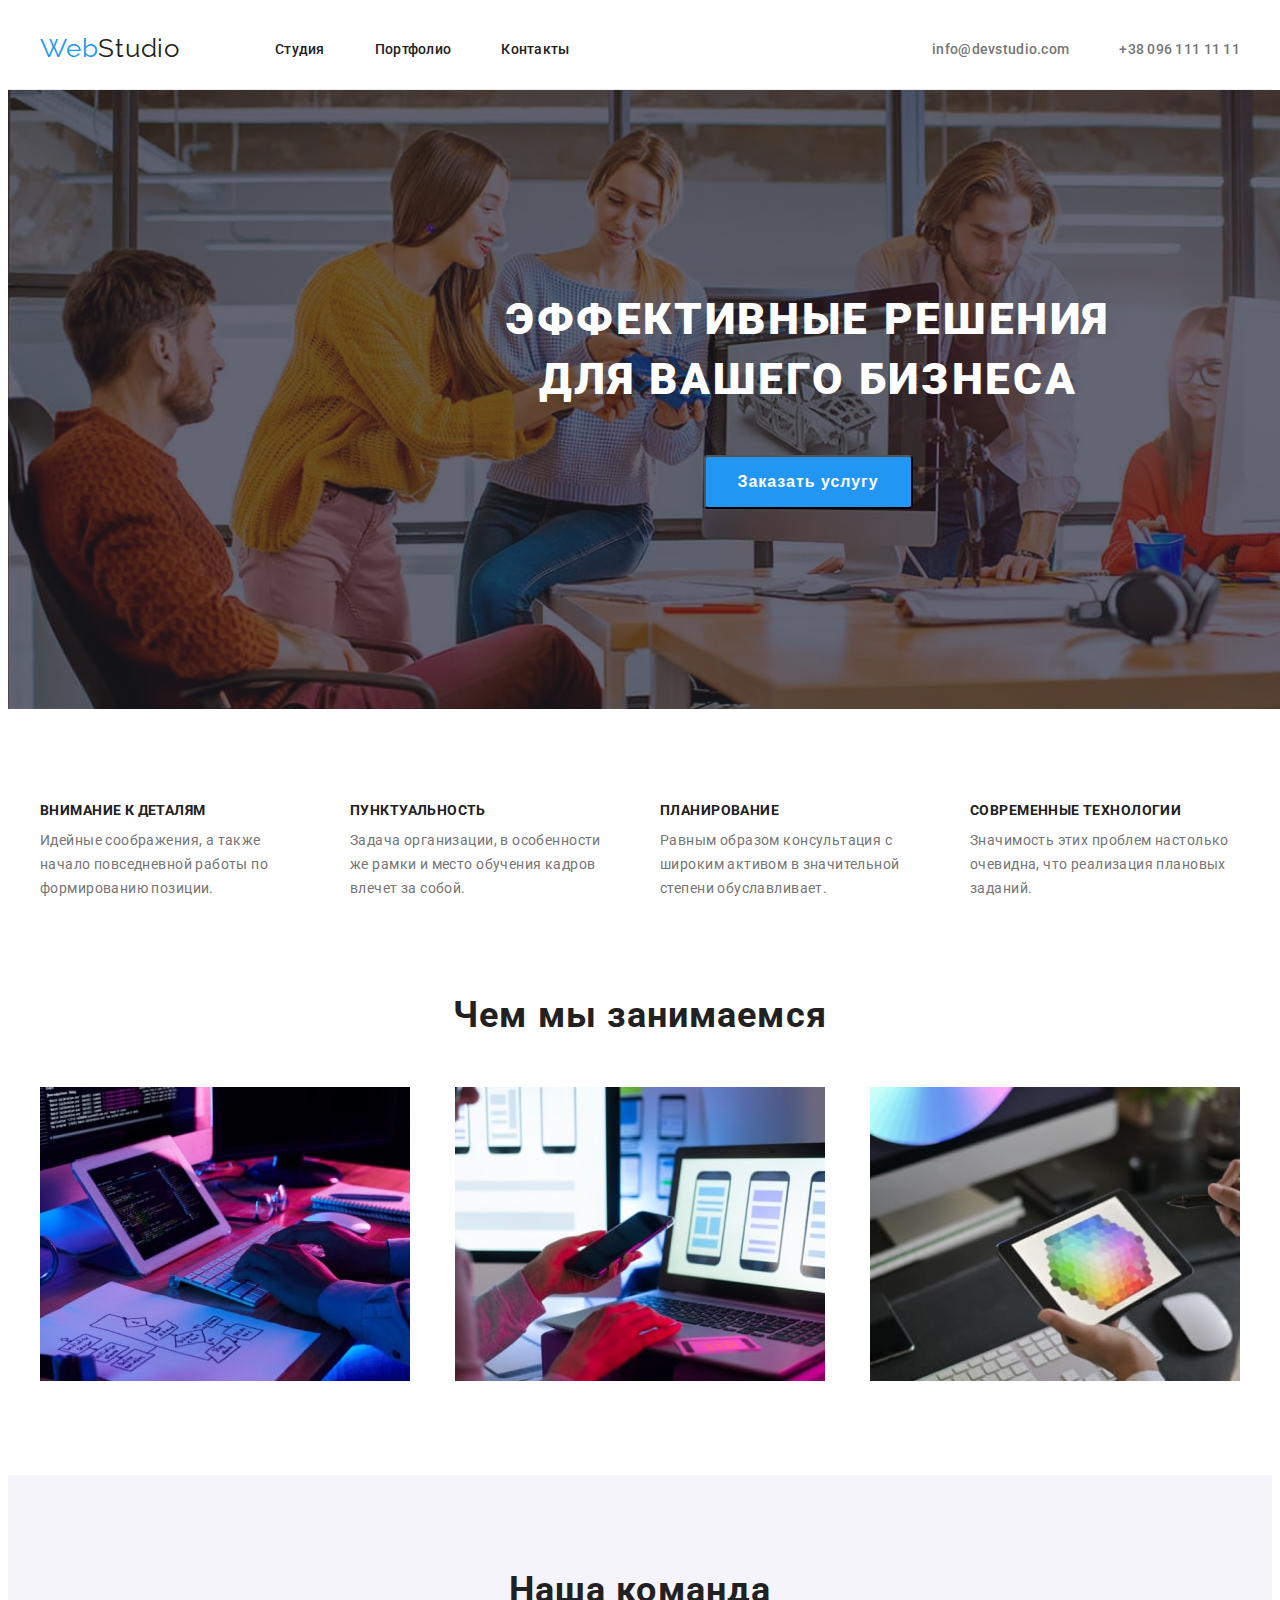
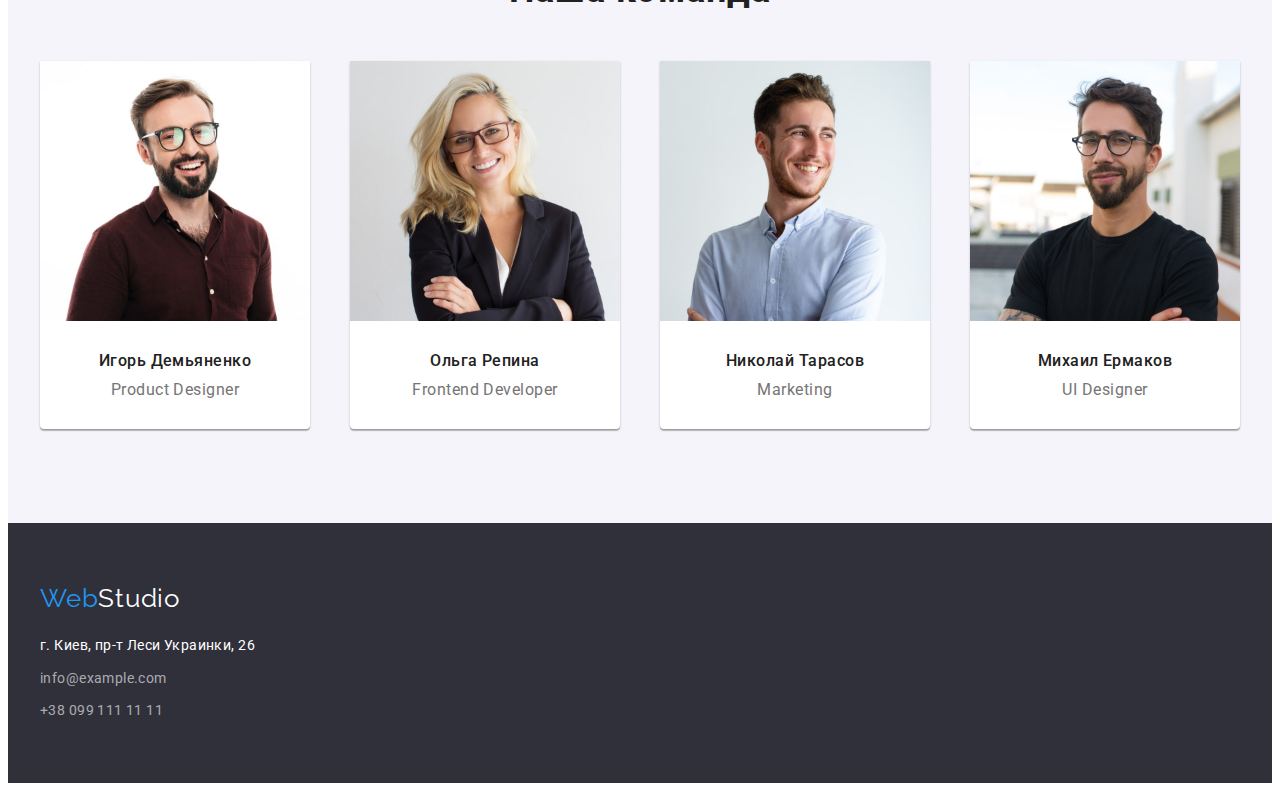
==== index.html @ 19b89ba7 "Домашка 4. Начало" ====
<!DOCTYPE html>
<!--Главная 3-->
<html lang="ru">
<head>
    <meta charset="UTF-8">
    <meta http-equiv="X-UA-Compatible" content="IE=edge">
    <meta name="viewport" content="width=device-width, initial-scale=1.0">
    <title>Document</title>
    <link rel="preconnect" href="https://fonts.googleapis.com">
    <link rel="preconnect" href="https://fonts.gstatic.com" crossorigin>
    <link href="https://fonts.googleapis.com/css2?family=Raleway:wght@700&family=Roboto:wght@400;500;700;900&display=swap" rel="stylesheet">
    <link rel="stylesheet" href="https://cdnjs.cloudflare.com/ajax/libs/modern-normalize/1.1.0/modern-normalize.min.css" integrity="sha512-wpPYUAdjBVSE4KJnH1VR1HeZfpl1ub8YT/NKx4PuQ5NmX2tKuGu6U/JRp5y+Y8XG2tV+wKQpNHVUX03MfMFn9Q==" crossorigin="anonymous" referrerpolicy="no-referrer" />
    <link rel="stylesheet" href="./css/style.css"/>
</head>  
<body>
    <header class="header">
        <div class="container header-container">
            <!-- section-nav -->
            <nav class="header-nav">
                <a href="./index.html" lang="en" class="logo link">Web<span class="logo-black">Studio</span></a>
                <ul class="header-list list">
                    <li class="header-item">
                        <a class="header-link link" href="">Студия</a></li>
                    <li class="header-item">
                        <a class="header-link link" href="./portfolio.html">Портфолио</a></li>
                    <li class="header-item">
                        <a class="header-link link" href="">Контакты</a></li>
                </ul>
            </nav>
            <ul class="header-contacts list">
                <li><a class="header-mail link" href="mailto:info@devstudio.com">info@devstudio.com</a></li>
                <li><a class="header-phone link" href="tel:+380961111111">+38 096 111 11 11</a></li>
            </ul>
        </div>
           
        
    </header>
    <main>
        <!--section gero-->
        <div class="hero-wall">
            <section class="hero">
                <h1 class="hero-title">Эффективные решения<br>для вашего бизнеса</h1>
                <button class="hero-button">Заказать услугу</button>
            </section>
        </div>
        
        <!-- advantage-->
        <section class="advantage section">
            <div class="container">
                <h2 class="advantage-title visually-hidden">Наши преимущества</h2>
                <ul class="advantage-list list">
                    <li class="advantage-item">
                        <h3 class="advantage-topic">Внимание к деталям</h3>
                        <p class="advantage-paragrph">Идейные соображения, а также начало повседневной работы по формированию позиции.</p>
                    </li>
                    <li class="advantage-item">
                        <h3 class="advantage-topic">Пунктуальность</h3>
                        <p class="advantage-paragrph">Задача организации, в особенности же рамки и место обучения кадров влечет за собой.</p>
                    </li>
                    <li class="advantage-item">
                        <h3 class="advantage-topic">Планирование</h3>
                        <p class="advantage-paragrph">Равным образом консультация с широким активом в значительной степени обуславливает.</p>
                    </li>
                    <li class="advantage-item">
                        <h3 class="advantage-topic">Современные технологии</h3>
                        <p class="advantage-paragrph">Значимость этих проблем настолько очевидна, что реализация плановых заданий.</p>
                    </li>
                </ul>
            </div>
            
        </section>
        <!--do-->
        <section class="do section">
            <div class="container">
                <h2 class="do-title">Чем мы занимаемся</h2>
                <ul class="do-list list">
                    <li class="do-item"><img src="./images/we-doing/we-doing1.jpg" alt="набор кода на клавиатуре" width="370"></li>
                    <li class="do-item"><img src="./images/we-doing/we-doing2.jpg" alt="Подбор шаблона для смартфона" width="370"></li>
                    <li class="do-item"><img src="./images/we-doing/we-doing3.jpg" alt="Выбор цвета" width="370"></li>
                </ul>
            </div>
            
        </section>
        <!--team-->
        <section class="team section">
            <div class="container">
                <h2 class="team-title">Наша команда</h2>
                <ul class="team-list list">
                    <li class="team-item">
                        <img src="./images/pers/pers.jpg" alt="Работник компании" width="270" class="team-img">
                        <h3 class="team-name">Игорь Демьяненко</h3>
                        <p lang="en" class="team-position">Product Designer</p>
                    </li>
                    <li class="team-item">
                        <img src="./images/pers/pers1.jpg" alt="Работник компании" width="270" class="team-img">
                        <h3 class="team-name">Ольга Репина</h3>
                        <p lang="en" class="team-position">Frontend Developer</p>
                    </li>
                    <li class="team-item">
                        <img src="./images/pers/pers2.jpg" alt="Работник компании" width="270" class="team-img">
                        <h3 class="team-name">Николай Тарасов</h3>
                        <p lang="en" class="team-position">Marketing</p>
                    </li>
                    <li class="team-item">
                        <img src="./images/pers/pers3.jpg" alt="Работник компании" width="270" class="team-img">
                        <h3 class="team-name">Михаил Ермаков</h3>
                        <p lang="en" class="team-position">UI Designer</p>
                    </li>
                </ul>
            </div>            
        </section>
    </main>
    <!--footer-->
    <footer class="footer">
        <div class="container footer-section">
            <a href="./index.html" lang="en" class="logo link footer-logo">Web<span class="logo-white">Studio</span></a>
            <address class="footer-data">
                <ul class="footer-list list">
                    <li class="footer-item"><a href="https://goo.gl/maps/pQ1iqYw23tvZCVZEA" class="link footer-address">г. Киев, пр-т Леси Украинки, 26</a></li>
                    <li class="footer-item"><a href="mailto:info@example.com" class="footer-mail link">info@example.com</a></li>
                    <li class="footer-item"><a href="tel:+380991111111" class="footer-phone link">+38 099 111 11 11</a></li>
                </ul>
            </address>
        </div>
        
    </footer>

</body>
</html>
---- css/style.css ----
:root{
    --primary-text-color: #212121;
    --secondary-text-color:#757575;
    --accent-text-color: #2196F3;
}

address { all: initial; }


body {
    color: var(--primary-text-color);
    font-family: Roboto, sans-serif;
   }

.container{
    margin-left: auto;
    margin-right: auto;
    width: 1200px;
    padding-left: 15px;
    padding-right: 15px;  
}

.list{
    list-style: none;
}

.link{
    text-decoration: none;
}

h1,h2,h3,h4,h5,h6,p{
    margin-top: 0;
    margin-bottom: 0;
}

ul{
    margin-top: 0;
    margin-bottom: 0;
    padding-left: 0;
}

.section{
    padding-top: 94px;
    padding-bottom: 94px;
}

.section.no-padding{
    padding-top: 0;
    padding-bottom: 0;
}

.visually-hidden {
    position: absolute;
    width: 1px;
    height: 1px;
    margin: -1px;
    padding: 0;
    overflow: hidden;
    border: 0;
    clip: rect(0 0 0 0);
}

img{
    display: block;
    max-width: 100%;
}

/*---------------------header-----------------------*/
.header{
    border-bottom-width: 1px;
    border-bottom-style: solid;
    border-block-color: #ECECEC;

}

.header-container{
    display: flex;
    align-items: center;
    padding-top: 25px;
    padding-bottom: 25px;
}

.header-nav{
    display: flex;
    align-items: center;
}

.logo{
    color: var(--accent-text-color);
    font-family: Raleway, sans-serif;
    font-size: 26px;
    line-height: 1.19;
    letter-spacing: 0.03em;
    margin-right: 95px;
}

.logo-black{
    color: var(--primary-text-color);
}

.logo-white{
    color: #FFFFFF;
}

.header-list{
    display: flex;
}

.header-contacts{
    margin-left: auto;
    margin-right: 10;
    display: flex;
    align-items: center;
}   

.header-link{
    color: var(--primary-text-color);
    font-weight: 500;
    font-size: 14px;
    line-height: 1.14;
    letter-spacing: 0.02em;
}

.header-link:hover,
.header-link:focus {
    font-weight: 500;
    font-size: 14px;
    line-height: 1.14;
    letter-spacing: 0.02em;
    color: var(--accent-text-color);
}

.header-mail, .header-phone{
    font-weight: 500;
    font-size: 14px;
    line-height: 1.14;
    letter-spacing: 0.02em;
    color: var(--secondary-text-color);
    margin-left: 50px;
    white-space: nowrap;
}

.header-mail:hover, .header-phone:hover,
.header-mail:focus, .header-phone:focus{
    font-weight: 500;
    font-size: 14px;
    line-height: 1.14;
    letter-spacing: 0.02em;
    color: var(--accent-text-color);

}

.header-item:not(:last-child){
    margin-right: 50px;
}


/*-------------------section gero-----------------*/

.hero{
    width: 1600px;
    margin-left: auto;
    margin-right: auto;
    text-align: center;
    padding: 200px 0px;
    background-image: linear-gradient(
        rgba(47, 48, 58, 0.4),
        rgba(47, 48, 58, 0.4)
        ),
    url(../images/hero/hero-1.jpg);
    background-repeat: no-repeat;
    background-position: center;
    background-size: cover;
}

.hero-wall{
    background: #C4C4C4;

}

.hero-title{
    font-weight: 900;
    font-size: 44px;
    line-height: 1.36;
    letter-spacing: 0.06em;
    text-transform: uppercase;
    color: #FFFFFF;
    margin-bottom: 45px;
}

.hero-button{
    font-weight: bold;
    font-size: 16px;
    line-height: 1.88;
    letter-spacing: 0.06em;
    color: #FFFFFF;
    background-color: var(--accent-text-color);
    padding: 10px 32px;
    border-radius: 4px;
    text-align: center;
    min-width: 200px;
}

.hero-button:focus, .hero-button:hover{
    color: var(--accent-text-color);
    background-color: #ffffff;
}

/*-------------------advantage-----------------*/


.advantage-title{
    line-height: 42px;
    letter-spacing: 0.03em;

}

.advantage-topic{
    font-weight: bold;
    font-size: 14px;
    line-height: 1.14;
    letter-spacing: 0.03em;
    text-transform: uppercase;
    color: var(--primary-text-color);
    margin-bottom: 10px;
}

.advantage-paragrph{
    font-weight: normal;
    font-size: 14px;
    line-height: 1.71;
    letter-spacing: 0.03em;
    color: var(--secondary-text-color);
}

.advantage-list{
    display: flex;
    justify-content: space-between;
}

.advantage-item{
    width: 270px;
}

/*-------------------do-----------------*/

.do{
    padding-top: 0;
}

.do-title{
    font-weight: bold;
    font-size: 36px;
    line-height: 1.17;
    text-align: center;
    letter-spacing: 0.03em;
    color: var(--primary-text-color);
    margin-bottom: 50px;
}

.do-list{
        font-size: 0px;
        display: flex;
        justify-content: space-between;

}


/*-------------------team-----------------*/

.team{
    background: #F5F4FA;
}

.team-item{
    background-color: #ffffff;
    box-shadow: #000000;
    width: 270px;
    height: 368px;
    border-radius: 0px 0px 4px 4px;
    box-shadow: 0px 1px 3px rgba(0, 0, 0, 0.12), 0px 1px 1px rgba(0, 0, 0, 0.14), 0px 2px 1px rgba(0, 0, 0, 0.2);
}

.team-title{
    font-weight: bold;
    font-size: 36px;
    line-height: 1.17;
    text-align: center;
    letter-spacing: 0.03em;
    color: var(--primary-text-color);
    margin-bottom: 50px;
}


.team-name{
    font-weight: 500;
    font-size: 16px;
    line-height: 1.19;
    text-align: center;
    letter-spacing: 0.03em;
    color: var(--primary-text-color);
    margin-bottom: 10px;
}

.team-position{
    font-weight: normal;
    font-size: 16px;
    line-height: 1.19;
    text-align: center;
    letter-spacing: 0.03em;
    color: var(--secondary-text-color);
}

.team-img{
    margin-bottom: 30px;
}

.team-list{
    display: flex;
    justify-content: space-between;
}

/*-------------------footer-----------------*/

.footer{
    background-color: #2F303A;
    display: flex;
    align-items: center;
    padding: 60px 0px;

    }

.footer-mail, .footer-phone, .footer-address{
    font-family: Roboto, sans-serif;
    font-weight: normal;
    font-size: 14px;
    line-height: 1.71;
    letter-spacing: 0.03em;
    color: rgba(255, 255, 255, 0.6);
}

.footer-address{
    color: #FFFFFF;
}

.footer-mail:hover, .footer-phone:hover, .footer-address:hover,
.footer-mail:focus, .footer-phone:focus, .footer-address:focus{
    font-weight: normal;
    font-size: 14px;
    line-height: 1.71;
    letter-spacing: 0.03em;
    color: var(--accent-text-color);
}

.footer-logo{
    margin-bottom: 20px;
    display: block;
}

.footer-item:not(:last-child){
    margin-bottom: 9px;
}

.footer-section{
}

/*=+=+=+=+=+=+=+=+=+= portfolio =+=+=+=+=+=+=+=+=*/

/*-------------------works-----------------*/


.works-title{
    font-weight: normal;
    line-height: 1.71;
    letter-spacing: 0.03em;
}

.work-button{
    font-family: Roboto;
    font-style: normal;
    font-weight: 500;
    font-size: 16px;
    line-height: 1.63;
    text-align: center;
    letter-spacing: 0.03em;
    color: var(--primary-text-color); 
    padding: 6px 22px; 
    background: #F5F4FA;
    border-radius: 4px;
    border: 1px solid rgba(0, 0, 0, 0.02);
}

.work-button:hover, .work-button:focus{
    color: #ffffff;
    background-color: var(--accent-text-color);
}

.works-filters{
    display: flex;
    justify-content: center;
    margin-bottom: 50px;
}

.works-filter:not(:last-child){
    margin-right: 8px;
}

.works-project{
    font-weight: bold;
    font-size: 18px;
    line-height: 2;
    letter-spacing: 0.06em;
    color: var(--primary-text-color);
    margin-bottom: 4px;
   }

.works-discription{
    font-weight: normal;
    font-size: 16px;
    line-height: 1.88;
    letter-spacing: 0.03em;
    color: var(--secondary-text-color);
    }

.works-list{
    display: flex;
    flex-wrap: wrap;
}

.works-item{
    width: calc((100% - 60px) / 3);
    margin-right: 30px;
}

.works-item:hover, .works-item:focus{
    box-shadow: 0px 1px 1px rgba(0, 0, 0, 0.12), 0px 4px 4px rgba(0, 0, 0, 0.06), 1px 4px 6px rgba(0, 0, 0, 0.16);
}

.works-item:nth-child(3n){
    margin-right: 0;
}

.works-item:not(:nth-last-child(-n + 3)){
    margin-bottom: 30px;
}

.work-signature{
    padding-top: 20px;
    padding-bottom: 20px;
    padding-left: 24px;
    padding-right: auto;
    border: 1px solid #eeeeee;
    border-top: none;
}


border-bottom-width: 1px;
border-bottom-style: solid;
border-block-color: #ECECEC;
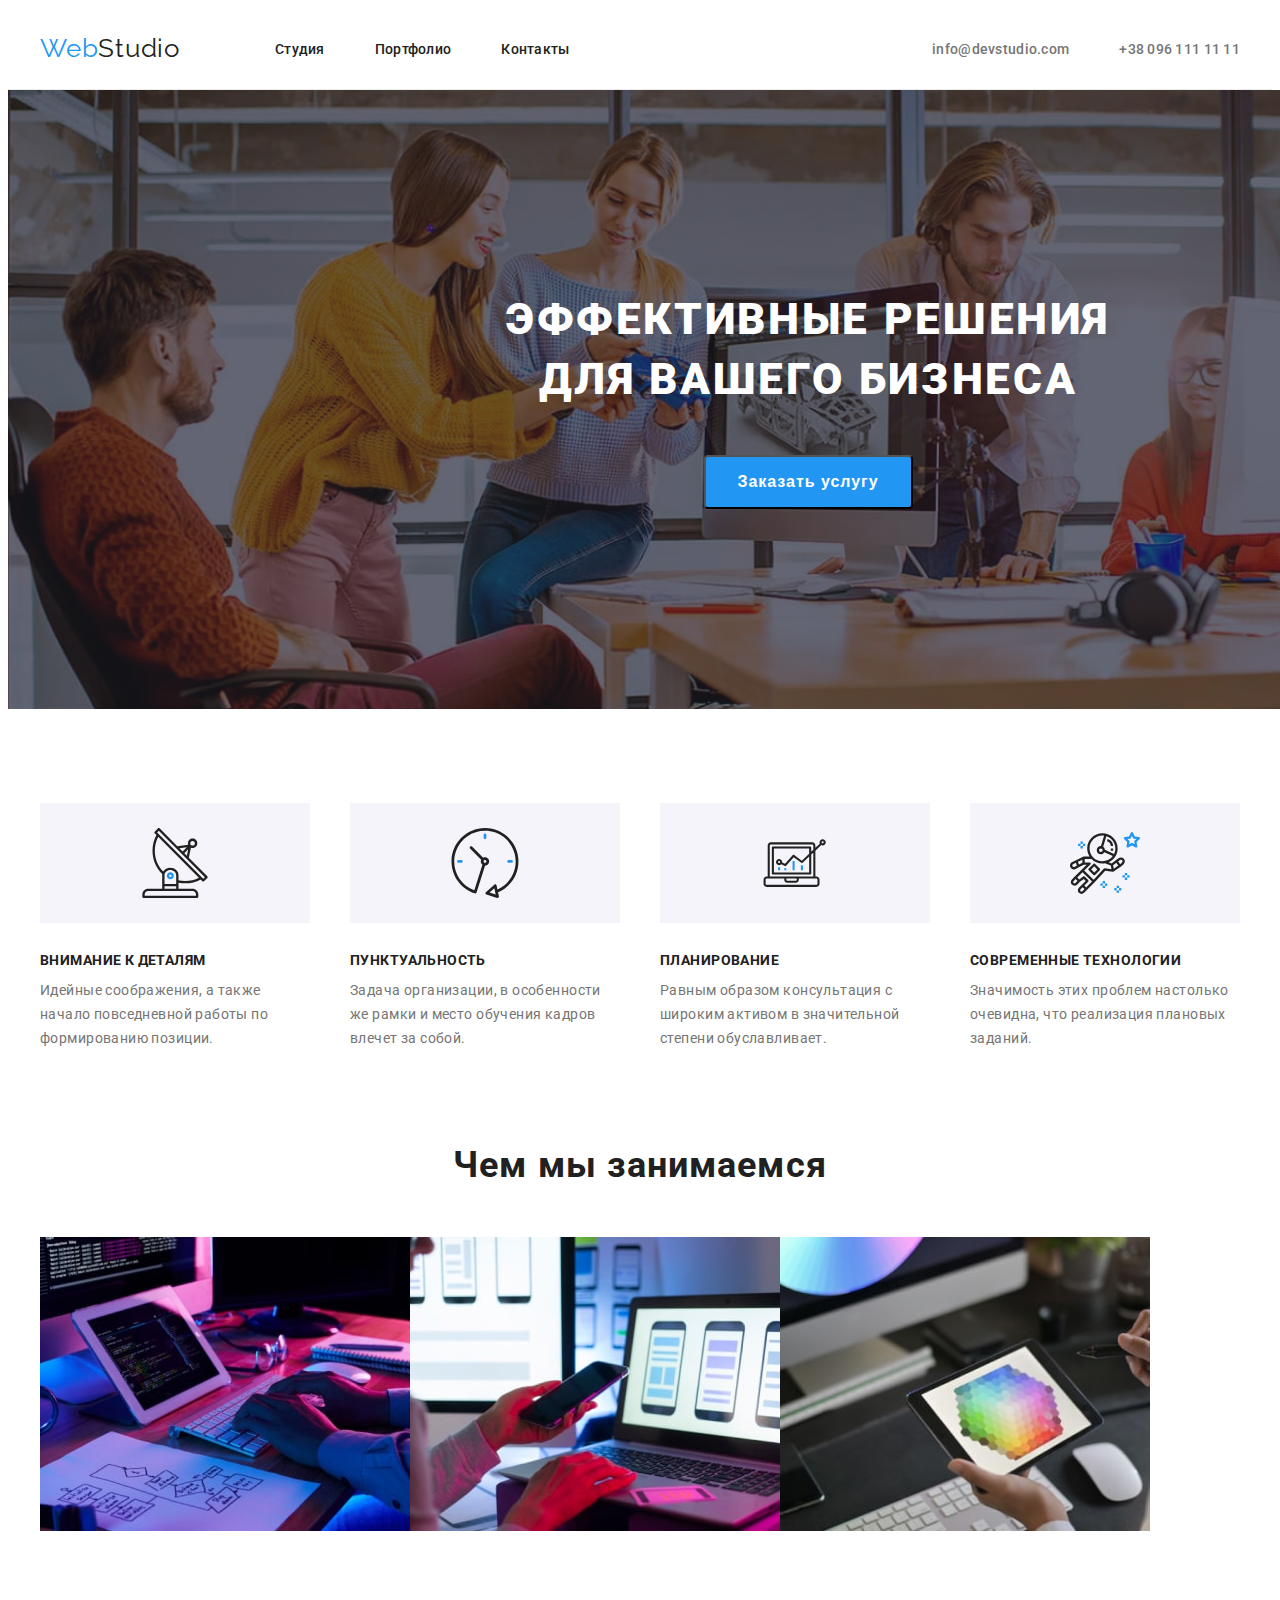
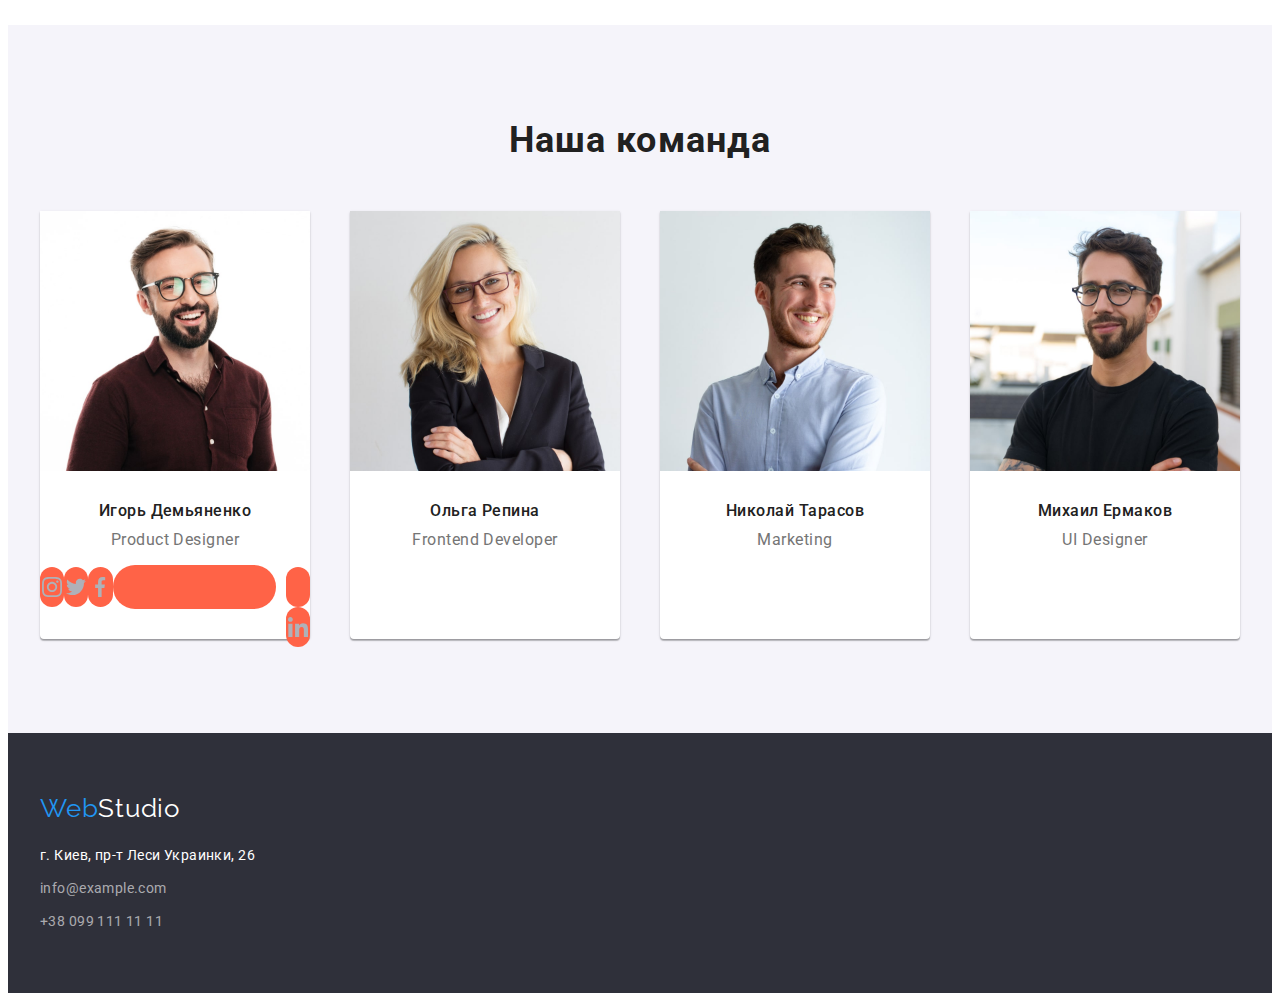
==== commit 25168621: "icon" ====
--- a/index.html
+++ b/index.html
@@ -1,129 +1,295 @@
 <!DOCTYPE html>
 <!--Главная 3-->
 <html lang="ru">
-<head>
-    <meta charset="UTF-8">
-    <meta http-equiv="X-UA-Compatible" content="IE=edge">
-    <meta name="viewport" content="width=device-width, initial-scale=1.0">
-    <title>Document</title>
-    <link rel="preconnect" href="https://fonts.googleapis.com">
-    <link rel="preconnect" href="https://fonts.gstatic.com" crossorigin>
-    <link href="https://fonts.googleapis.com/css2?family=Raleway:wght@700&family=Roboto:wght@400;500;700;900&display=swap" rel="stylesheet">
-    <link rel="stylesheet" href="https://cdnjs.cloudflare.com/ajax/libs/modern-normalize/1.1.0/modern-normalize.min.css" integrity="sha512-wpPYUAdjBVSE4KJnH1VR1HeZfpl1ub8YT/NKx4PuQ5NmX2tKuGu6U/JRp5y+Y8XG2tV+wKQpNHVUX03MfMFn9Q==" crossorigin="anonymous" referrerpolicy="no-referrer" />
-    <link rel="stylesheet" href="./css/style.css"/>
-</head>  
-<body>
-    <header class="header">
-        <div class="container header-container">
-            <!-- section-nav -->
-            <nav class="header-nav">
-                <a href="./index.html" lang="en" class="logo link">Web<span class="logo-black">Studio</span></a>
-                <ul class="header-list list">
-                    <li class="header-item">
-                        <a class="header-link link" href="">Студия</a></li>
-                    <li class="header-item">
-                        <a class="header-link link" href="./portfolio.html">Портфолио</a></li>
-                    <li class="header-item">
-                        <a class="header-link link" href="">Контакты</a></li>
-                </ul>
-            </nav>
-            <ul class="header-contacts list">
-                <li><a class="header-mail link" href="mailto:info@devstudio.com">info@devstudio.com</a></li>
-                <li><a class="header-phone link" href="tel:+380961111111">+38 096 111 11 11</a></li>
-            </ul>
-        </div>
-           
-        
-    </header>
-    <main>
-        <!--section gero-->
-        <div class="hero-wall">
-            <section class="hero">
-                <h1 class="hero-title">Эффективные решения<br>для вашего бизнеса</h1>
-                <button class="hero-button">Заказать услугу</button>
-            </section>
-        </div>
-        
-        <!-- advantage-->
-        <section class="advantage section">
-            <div class="container">
-                <h2 class="advantage-title visually-hidden">Наши преимущества</h2>
-                <ul class="advantage-list list">
-                    <li class="advantage-item">
-                        <h3 class="advantage-topic">Внимание к деталям</h3>
-                        <p class="advantage-paragrph">Идейные соображения, а также начало повседневной работы по формированию позиции.</p>
+    <head>
+        <meta charset="UTF-8" />
+        <meta http-equiv="X-UA-Compatible" content="IE=edge" />
+        <meta name="viewport" content="width=device-width, initial-scale=1.0" />
+        <title>Document</title>
+        <link rel="preconnect" href="https://fonts.googleapis.com" />
+        <link rel="preconnect" href="https://fonts.gstatic.com" crossorigin />
+        <link
+            href="https://fonts.googleapis.com/css2?family=Raleway:wght@700&family=Roboto:wght@400;500;700;900&display=swap"
+            rel="stylesheet"
+        />
+        <link
+            rel="stylesheet"
+            href="https://cdnjs.cloudflare.com/ajax/libs/modern-normalize/1.1.0/modern-normalize.min.css"
+            integrity="sha512-wpPYUAdjBVSE4KJnH1VR1HeZfpl1ub8YT/NKx4PuQ5NmX2tKuGu6U/JRp5y+Y8XG2tV+wKQpNHVUX03MfMFn9Q=="
+            crossorigin="anonymous"
+            referrerpolicy="no-referrer"
+        />
+        <link rel="stylesheet" href="./css/style.css" />
+    </head>
+    <body>
+        <header class="header">
+            <div class="container header-container">
+                <!-- section-nav -->
+                <nav class="header-nav">
+                    <a href="./index.html" lang="en" class="logo link"
+                        >Web<span class="logo-black">Studio</span></a
+                    >
+                    <ul class="header-list list">
+                        <li class="header-item">
+                            <a class="header-link link" href="">Студия</a>
+                        </li>
+                        <li class="header-item">
+                            <a class="header-link link" href="./portfolio.html"
+                                >Портфолио</a
+                            >
+                        </li>
+                        <li class="header-item">
+                            <a class="header-link link" href="">Контакты</a>
+                        </li>
+                    </ul>
+                </nav>
+                <ul class="header-contacts list">
+                    <li>
+                        <a
+                            class="header-mail link"
+                            href="mailto:info@devstudio.com"
+                            >info@devstudio.com</a
+                        >
                     </li>
-                    <li class="advantage-item">
-                        <h3 class="advantage-topic">Пунктуальность</h3>
-                        <p class="advantage-paragrph">Задача организации, в особенности же рамки и место обучения кадров влечет за собой.</p>
-                    </li>
-                    <li class="advantage-item">
-                        <h3 class="advantage-topic">Планирование</h3>
-                        <p class="advantage-paragrph">Равным образом консультация с широким активом в значительной степени обуславливает.</p>
-                    </li>
-                    <li class="advantage-item">
-                        <h3 class="advantage-topic">Современные технологии</h3>
-                        <p class="advantage-paragrph">Значимость этих проблем настолько очевидна, что реализация плановых заданий.</p>
+                    <li>
+                        <a class="header-phone link" href="tel:+380961111111"
+                            >+38 096 111 11 11</a
+                        >
                     </li>
                 </ul>
             </div>
-            
-        </section>
-        <!--do-->
-        <section class="do section">
-            <div class="container">
-                <h2 class="do-title">Чем мы занимаемся</h2>
-                <ul class="do-list list">
-                    <li class="do-item"><img src="./images/we-doing/we-doing1.jpg" alt="набор кода на клавиатуре" width="370"></li>
-                    <li class="do-item"><img src="./images/we-doing/we-doing2.jpg" alt="Подбор шаблона для смартфона" width="370"></li>
-                    <li class="do-item"><img src="./images/we-doing/we-doing3.jpg" alt="Выбор цвета" width="370"></li>
-                </ul>
+        </header>
+        <main>
+            <!--section gero-->
+            <div class="hero-wall">
+                <section class="hero">
+                    <h1 class="hero-title">
+                        Эффективные решения<br />для вашего бизнеса
+                    </h1>
+                    <button class="hero-button">Заказать услугу</button>
+                </section>
             </div>
-            
-        </section>
-        <!--team-->
-        <section class="team section">
-            <div class="container">
-                <h2 class="team-title">Наша команда</h2>
-                <ul class="team-list list">
-                    <li class="team-item">
-                        <img src="./images/pers/pers.jpg" alt="Работник компании" width="270" class="team-img">
-                        <h3 class="team-name">Игорь Демьяненко</h3>
-                        <p lang="en" class="team-position">Product Designer</p>
-                    </li>
-                    <li class="team-item">
-                        <img src="./images/pers/pers1.jpg" alt="Работник компании" width="270" class="team-img">
-                        <h3 class="team-name">Ольга Репина</h3>
-                        <p lang="en" class="team-position">Frontend Developer</p>
-                    </li>
-                    <li class="team-item">
-                        <img src="./images/pers/pers2.jpg" alt="Работник компании" width="270" class="team-img">
-                        <h3 class="team-name">Николай Тарасов</h3>
-                        <p lang="en" class="team-position">Marketing</p>
-                    </li>
-                    <li class="team-item">
-                        <img src="./images/pers/pers3.jpg" alt="Работник компании" width="270" class="team-img">
-                        <h3 class="team-name">Михаил Ермаков</h3>
-                        <p lang="en" class="team-position">UI Designer</p>
-                    </li>
-                </ul>
-            </div>            
-        </section>
-    </main>
-    <!--footer-->
-    <footer class="footer">
-        <div class="container footer-section">
-            <a href="./index.html" lang="en" class="logo link footer-logo">Web<span class="logo-white">Studio</span></a>
-            <address class="footer-data">
-                <ul class="footer-list list">
-                    <li class="footer-item"><a href="https://goo.gl/maps/pQ1iqYw23tvZCVZEA" class="link footer-address">г. Киев, пр-т Леси Украинки, 26</a></li>
-                    <li class="footer-item"><a href="mailto:info@example.com" class="footer-mail link">info@example.com</a></li>
-                    <li class="footer-item"><a href="tel:+380991111111" class="footer-phone link">+38 099 111 11 11</a></li>
-                </ul>
-            </address>
-        </div>
-        
-    </footer>
 
-</body>
-</html>+            <!-- advantage-->
+            <section class="advantage section">
+                <div class="container">
+                    <h2 class="advantage-title visually-hidden">
+                        Наши преимущества
+                    </h2>
+                    <ul class="advantage-list list">
+                        <li class="advantage-item">
+                            <div class="advantage-picture-zone">
+                                <svg class="advantage-pictures">
+                                    <use
+                                        href="./images/sprite.svg#icon-antenna"
+                                    ></use>
+                                </svg>
+                            </div>
+                            <h3 class="advantage-topic">Внимание к деталям</h3>
+                            <p class="advantage-paragrph">
+                                Идейные соображения, а также начало повседневной
+                                работы по формированию позиции.
+                            </p>
+                        </li>
+                        <li class="advantage-item">
+                            <div class="advantage-picture-zone">
+                                <svg class="advantage-pictures">
+                                    <use
+                                        href="./images/sprite.svg#icon-clock"
+                                    ></use>
+                                </svg>
+                            </div>
+                            <h3 class="advantage-topic">Пунктуальность</h3>
+                            <p class="advantage-paragrph">
+                                Задача организации, в особенности же рамки и
+                                место обучения кадров влечет за собой.
+                            </p>
+                        </li>
+                        <li class="advantage-item">
+                            <div class="advantage-picture-zone">
+                                <svg class="advantage-pictures">
+                                    <use
+                                        href="./images/sprite.svg#icon-diagram"
+                                    ></use>
+                                </svg>
+                            </div>
+                            <h3 class="advantage-topic">Планирование</h3>
+                            <p class="advantage-paragrph">
+                                Равным образом консультация с широким активом в
+                                значительной степени обуславливает.
+                            </p>
+                        </li>
+                        <li class="advantage-item">
+                            <div class="advantage-picture-zone">
+                                <svg class="advantage-pictures">
+                                    <use
+                                        href="./images/sprite.svg#icon-astronaut"
+                                    ></use>
+                                </svg>
+                            </div>
+                            <h3 class="advantage-topic">
+                                Современные технологии
+                            </h3>
+                            <p class="advantage-paragrph">
+                                Значимость этих проблем настолько очевидна, что
+                                реализация плановых заданий.
+                            </p>
+                        </li>
+                    </ul>
+                </div>
+            </section>
+            <!--do-->
+            <section class="do section">
+                <div class="container">
+                    <h2 class="do-title">Чем мы занимаемся</h2>
+                    <ul class="do-list list">
+                        <li class="do-item">
+                            <img
+                                src="./images/we-doing/we-doing1.jpg"
+                                alt="набор кода на клавиатуре"
+                                width="370"
+                            />
+                        </li>
+                        <li class="do-item">
+                            <img
+                                src="./images/we-doing/we-doing2.jpg"
+                                alt="Подбор шаблона для смартфона"
+                                width="370"
+                            />
+                        </li>
+                        <li class="do-item">
+                            <img
+                                src="./images/we-doing/we-doing3.jpg"
+                                alt="Выбор цвета"
+                                width="370"
+                            />
+                        </li>
+                    </ul>
+                </div>
+            </section>
+            <!--team-->
+            <section class="team section">
+                <div class="container">
+                    <h2 class="team-title">Наша команда</h2>
+                    <ul class="team-list list">
+                        <li class="team-item">
+                            <img
+                                src="./images/pers/pers.jpg"
+                                alt="Работник компании"
+                                width="270"
+                                class="team-img"
+                            />
+                            <h3 class="team-name">Игорь Демьяненко</h3>
+                            <p lang="en" class="team-position">
+                                Product Designer
+                            </p>
+                            <ul class="team-icons list">
+                                <li class="team-zone-icon">
+                                    <a href="" class="team-link link">
+                                        <svg class="team-icon">
+                                            <use
+                                                href="./images/sprite.svg#icon-instagram"
+                                            ></use>
+                                        </svg>
+                                    </a>
+                                </li>
+                                <li class="team-zone-icon">
+                                    <a href="" class="team-link link">
+                                    <svg class="team-icon">
+                                        <use
+                                            href="./images/sprite.svg#icon-twitter"
+                                        ></use>
+                                    </svg>
+                                    </a>
+                                </li>
+                                <li class="team-zone-icon">
+                                    <a href="" class="team-link link">
+                                    <svg class="team-icon">
+                                        <use
+                                            href="./images/sprite.svg#icon-facebook"
+                                        ></use>
+                                    </svg>
+                                    <!-- </a> -->
+                                </li>
+                                <li class="team-zone-icon">
+                                    <a href="" class="team-link link">
+                                    <svg class="team-icon">
+                                        <use
+                                            href="./images/sprite.svg#icon-linkedin"
+                                        ></use>
+                                    </svg>
+                                    </a>
+                                </li>
+                            </ul>
+                        </li>
+                        <li class="team-item">
+                            <img
+                                src="./images/pers/pers1.jpg"
+                                alt="Работник компании"
+                                width="270"
+                                class="team-img"
+                            />
+                            <h3 class="team-name">Ольга Репина</h3>
+                            <p lang="en" class="team-position">
+                                Frontend Developer
+                            </p>
+                        </li>
+                        <li class="team-item">
+                            <img
+                                src="./images/pers/pers2.jpg"
+                                alt="Работник компании"
+                                width="270"
+                                class="team-img"
+                            />
+                            <h3 class="team-name">Николай Тарасов</h3>
+                            <p lang="en" class="team-position">Marketing</p>
+                        </li>
+                        <li class="team-item">
+                            <img
+                                src="./images/pers/pers3.jpg"
+                                alt="Работник компании"
+                                width="270"
+                                class="team-img"
+                            />
+                            <h3 class="team-name">Михаил Ермаков</h3>
+                            <p lang="en" class="team-position">UI Designer</p>
+                        </li>
+                    </ul>
+                </div>
+            </section>
+        </main>
+        <!--footer-->
+        <footer class="footer">
+            <div class="container footer-section">
+                <a href="./index.html" lang="en" class="logo link footer-logo"
+                    >Web<span class="logo-white">Studio</span></a
+                >
+                <address class="footer-data">
+                    <ul class="footer-list list">
+                        <li class="footer-item">
+                            <a
+                                href="https://goo.gl/maps/pQ1iqYw23tvZCVZEA"
+                                class="link footer-address"
+                                >г. Киев, пр-т Леси Украинки, 26</a
+                            >
+                        </li>
+                        <li class="footer-item">
+                            <a
+                                href="mailto:info@example.com"
+                                class="footer-mail link"
+                                >info@example.com</a
+                            >
+                        </li>
+                        <li class="footer-item">
+                            <a
+                                href="tel:+380991111111"
+                                class="footer-phone link"
+                                >+38 099 111 11 11</a
+                            >
+                        </li>
+                    </ul>
+                </address>
+            </div>
+        </footer>
+    </body>
+</html>
--- a/css/style.css
+++ b/css/style.css
@@ -1,459 +1,530 @@
-:root{
-    --primary-text-color: #212121;
-    --secondary-text-color:#757575;
-    --accent-text-color: #2196F3;
-}
-
-address { all: initial; }
-
+:root {
+  --primary-text-color: #212121;
+  --secondary-text-color: #757575;
+  --accent-text-color: #2196f3;
+}
+
+address {
+  all: initial;
+}
 
 body {
-    color: var(--primary-text-color);
-    font-family: Roboto, sans-serif;
-   }
-
-.container{
-    margin-left: auto;
-    margin-right: auto;
-    width: 1200px;
-    padding-left: 15px;
-    padding-right: 15px;  
-}
-
-.list{
-    list-style: none;
-}
-
-.link{
-    text-decoration: none;
-}
-
-h1,h2,h3,h4,h5,h6,p{
-    margin-top: 0;
-    margin-bottom: 0;
-}
-
-ul{
-    margin-top: 0;
-    margin-bottom: 0;
-    padding-left: 0;
-}
-
-.section{
-    padding-top: 94px;
-    padding-bottom: 94px;
-}
-
-.section.no-padding{
-    padding-top: 0;
-    padding-bottom: 0;
+  color: var(--primary-text-color);
+  font-family: Roboto, sans-serif;
+}
+
+.container {
+  margin-left: auto;
+  margin-right: auto;
+  width: 1200px;
+  padding-left: 15px;
+  padding-right: 15px;
+}
+
+.list {
+  list-style: none;
+}
+
+.link {
+  text-decoration: none;
+}
+
+h1,
+h2,
+h3,
+h4,
+h5,
+h6,
+p {
+  margin-top: 0;
+  margin-bottom: 0;
+}
+
+ul {
+  margin-top: 0;
+  margin-bottom: 0;
+  padding-left: 0;
+}
+
+.section {
+  padding-top: 94px;
+  padding-bottom: 94px;
+}
+
+.section.no-padding {
+  padding-top: 0;
+  padding-bottom: 0;
 }
 
 .visually-hidden {
-    position: absolute;
-    width: 1px;
-    height: 1px;
-    margin: -1px;
-    padding: 0;
-    overflow: hidden;
-    border: 0;
-    clip: rect(0 0 0 0);
-}
-
-img{
-    display: block;
-    max-width: 100%;
+  position: absolute;
+  width: 1px;
+  height: 1px;
+  margin: -1px;
+  padding: 0;
+  overflow: hidden;
+  border: 0;
+  clip: rect(0 0 0 0);
+}
+
+img {
+  display: block;
+  max-width: 100%;
 }
 
 /*---------------------header-----------------------*/
-.header{
-    border-bottom-width: 1px;
-    border-bottom-style: solid;
-    border-block-color: #ECECEC;
-
-}
-
-.header-container{
-    display: flex;
-    align-items: center;
-    padding-top: 25px;
-    padding-bottom: 25px;
-}
-
-.header-nav{
-    display: flex;
-    align-items: center;
-}
-
-.logo{
-    color: var(--accent-text-color);
-    font-family: Raleway, sans-serif;
-    font-size: 26px;
-    line-height: 1.19;
-    letter-spacing: 0.03em;
-    margin-right: 95px;
-}
-
-.logo-black{
-    color: var(--primary-text-color);
-}
-
-.logo-white{
-    color: #FFFFFF;
-}
-
-.header-list{
-    display: flex;
-}
-
-.header-contacts{
-    margin-left: auto;
-    margin-right: 10;
-    display: flex;
-    align-items: center;
-}   
-
-.header-link{
-    color: var(--primary-text-color);
-    font-weight: 500;
-    font-size: 14px;
-    line-height: 1.14;
-    letter-spacing: 0.02em;
+.header {
+  border-bottom-width: 1px;
+  border-bottom-style: solid;
+  border-block-color: #ececec;
+}
+
+.header-container {
+  display: flex;
+  align-items: center;
+  padding-top: 25px;
+  padding-bottom: 25px;
+}
+
+.header-nav {
+  display: flex;
+  align-items: center;
+}
+
+.logo {
+  color: var(--accent-text-color);
+  font-family: Raleway, sans-serif;
+  font-size: 26px;
+  line-height: 1.19;
+  letter-spacing: 0.03em;
+  margin-right: 95px;
+}
+
+.logo-black {
+  color: var(--primary-text-color);
+}
+
+.logo-white {
+  color: #ffffff;
+}
+
+.header-list {
+  display: flex;
+}
+
+.header-contacts {
+  margin-left: auto;
+  margin-right: 10;
+  display: flex;
+  align-items: center;
+}
+
+.header-link {
+  color: var(--primary-text-color);
+  font-weight: 500;
+  font-size: 14px;
+  line-height: 1.14;
+  letter-spacing: 0.02em;
 }
 
 .header-link:hover,
 .header-link:focus {
-    font-weight: 500;
-    font-size: 14px;
-    line-height: 1.14;
-    letter-spacing: 0.02em;
-    color: var(--accent-text-color);
-}
-
-.header-mail, .header-phone{
-    font-weight: 500;
-    font-size: 14px;
-    line-height: 1.14;
-    letter-spacing: 0.02em;
-    color: var(--secondary-text-color);
-    margin-left: 50px;
-    white-space: nowrap;
-}
-
-.header-mail:hover, .header-phone:hover,
-.header-mail:focus, .header-phone:focus{
-    font-weight: 500;
-    font-size: 14px;
-    line-height: 1.14;
-    letter-spacing: 0.02em;
-    color: var(--accent-text-color);
-
-}
-
-.header-item:not(:last-child){
-    margin-right: 50px;
-}
-
+  font-weight: 500;
+  font-size: 14px;
+  line-height: 1.14;
+  letter-spacing: 0.02em;
+  color: var(--accent-text-color);
+}
+
+.header-mail,
+.header-phone {
+  font-weight: 500;
+  font-size: 14px;
+  line-height: 1.14;
+  letter-spacing: 0.02em;
+  color: var(--secondary-text-color);
+  margin-left: 50px;
+  white-space: nowrap;
+}
+
+.header-mail:hover,
+.header-phone:hover,
+.header-mail:focus,
+.header-phone:focus {
+  font-weight: 500;
+  font-size: 14px;
+  line-height: 1.14;
+  letter-spacing: 0.02em;
+  color: var(--accent-text-color);
+}
+
+.header-item:not(:last-child) {
+  margin-right: 50px;
+}
 
 /*-------------------section gero-----------------*/
 
-.hero{
-    width: 1600px;
-    margin-left: auto;
-    margin-right: auto;
-    text-align: center;
-    padding: 200px 0px;
-    background-image: linear-gradient(
-        rgba(47, 48, 58, 0.4),
-        rgba(47, 48, 58, 0.4)
-        ),
+.hero {
+  width: 1600px;
+  margin-left: auto;
+  margin-right: auto;
+  text-align: center;
+  padding: 200px 0px;
+  background-image: linear-gradient(
+      rgba(47, 48, 58, 0.4),
+      rgba(47, 48, 58, 0.4)
+    ),
     url(../images/hero/hero-1.jpg);
-    background-repeat: no-repeat;
-    background-position: center;
-    background-size: cover;
-}
-
-.hero-wall{
-    background: #C4C4C4;
-
-}
-
-.hero-title{
-    font-weight: 900;
-    font-size: 44px;
-    line-height: 1.36;
-    letter-spacing: 0.06em;
-    text-transform: uppercase;
-    color: #FFFFFF;
-    margin-bottom: 45px;
-}
-
-.hero-button{
-    font-weight: bold;
-    font-size: 16px;
-    line-height: 1.88;
-    letter-spacing: 0.06em;
-    color: #FFFFFF;
-    background-color: var(--accent-text-color);
-    padding: 10px 32px;
-    border-radius: 4px;
-    text-align: center;
-    min-width: 200px;
-}
-
-.hero-button:focus, .hero-button:hover{
-    color: var(--accent-text-color);
-    background-color: #ffffff;
+  background-repeat: no-repeat;
+  background-position: center;
+  background-size: cover;
+}
+
+.hero-wall {
+  background: #c4c4c4;
+}
+
+.hero-title {
+  font-weight: 900;
+  font-size: 44px;
+  line-height: 1.36;
+  letter-spacing: 0.06em;
+  text-transform: uppercase;
+  color: #ffffff;
+  margin-bottom: 45px;
+}
+
+.hero-button {
+  font-weight: bold;
+  font-size: 16px;
+  line-height: 1.88;
+  letter-spacing: 0.06em;
+  color: #ffffff;
+  background-color: var(--accent-text-color);
+  padding: 10px 32px;
+  border-radius: 4px;
+  min-width: 200px;
+}
+
+.hero-button:focus,
+.hero-button:hover {
+  color: var(--accent-text-color);
+  background-color: #ffffff;
 }
 
 /*-------------------advantage-----------------*/
 
-
-.advantage-title{
-    line-height: 42px;
-    letter-spacing: 0.03em;
-
-}
-
-.advantage-topic{
-    font-weight: bold;
-    font-size: 14px;
-    line-height: 1.14;
-    letter-spacing: 0.03em;
-    text-transform: uppercase;
-    color: var(--primary-text-color);
-    margin-bottom: 10px;
-}
-
-.advantage-paragrph{
-    font-weight: normal;
-    font-size: 14px;
-    line-height: 1.71;
-    letter-spacing: 0.03em;
-    color: var(--secondary-text-color);
-}
-
-.advantage-list{
-    display: flex;
-    justify-content: space-between;
-}
-
-.advantage-item{
-    width: 270px;
+.advantage-pictures {
+  display: block;
+  width: 70px;
+  height: 70px;
+}
+
+.advantage-picture-zone {
+  width: 270px;
+  height: 120px;
+  display: flex;
+  background: #f5f4fa;
+  align-items: center;
+  justify-content: center;
+  margin-bottom: 30px;
+}
+
+.advantage-title {
+  line-height: 42px;
+  letter-spacing: 0.03em;
+}
+
+.advantage-topic {
+  font-weight: bold;
+  font-size: 14px;
+  line-height: 1.14;
+  letter-spacing: 0.03em;
+  text-transform: uppercase;
+  color: var(--primary-text-color);
+  margin-bottom: 10px;
+}
+
+.advantage-paragrph {
+  font-weight: normal;
+  font-size: 14px;
+  line-height: 1.71;
+  letter-spacing: 0.03em;
+  color: var(--secondary-text-color);
+}
+
+.advantage-list {
+  display: flex;
+  justify-content: space-between;
+}
+
+.advantage-item {
+  width: 270px;
+  display: block;
 }
 
 /*-------------------do-----------------*/
 
-.do{
-    padding-top: 0;
-}
-
-.do-title{
-    font-weight: bold;
-    font-size: 36px;
-    line-height: 1.17;
-    text-align: center;
-    letter-spacing: 0.03em;
-    color: var(--primary-text-color);
-    margin-bottom: 50px;
-}
-
-.do-list{
-        font-size: 0px;
-        display: flex;
-        justify-content: space-between;
-
-}
-
+.do {
+  padding-top: 0;
+}
+
+.do-title {
+  font-weight: bold;
+  font-size: 36px;
+  line-height: 1.17;
+  text-align: center;
+  letter-spacing: 0.03em;
+  color: var(--primary-text-color);
+  margin-bottom: 50px;
+}
+
+.do-list {
+  font-size: 0px;
+  display: flex;
+}
 
 /*-------------------team-----------------*/
 
-.team{
-    background: #F5F4FA;
-}
-
-.team-item{
-    background-color: #ffffff;
-    box-shadow: #000000;
-    width: 270px;
-    height: 368px;
-    border-radius: 0px 0px 4px 4px;
-    box-shadow: 0px 1px 3px rgba(0, 0, 0, 0.12), 0px 1px 1px rgba(0, 0, 0, 0.14), 0px 2px 1px rgba(0, 0, 0, 0.2);
-}
-
-.team-title{
-    font-weight: bold;
-    font-size: 36px;
-    line-height: 1.17;
-    text-align: center;
-    letter-spacing: 0.03em;
-    color: var(--primary-text-color);
-    margin-bottom: 50px;
-}
-
-
-.team-name{
-    font-weight: 500;
-    font-size: 16px;
-    line-height: 1.19;
-    text-align: center;
-    letter-spacing: 0.03em;
-    color: var(--primary-text-color);
-    margin-bottom: 10px;
-}
-
-.team-position{
-    font-weight: normal;
-    font-size: 16px;
-    line-height: 1.19;
-    text-align: center;
-    letter-spacing: 0.03em;
-    color: var(--secondary-text-color);
-}
-
-.team-img{
-    margin-bottom: 30px;
-}
-
-.team-list{
-    display: flex;
-    justify-content: space-between;
-}
-
-/*-------------------footer-----------------*/
-
-.footer{
-    background-color: #2F303A;
-    display: flex;
-    align-items: center;
-    padding: 60px 0px;
-
-    }
-
-.footer-mail, .footer-phone, .footer-address{
-    font-family: Roboto, sans-serif;
-    font-weight: normal;
-    font-size: 14px;
-    line-height: 1.71;
-    letter-spacing: 0.03em;
-    color: rgba(255, 255, 255, 0.6);
-}
-
-.footer-address{
-    color: #FFFFFF;
-}
-
-.footer-mail:hover, .footer-phone:hover, .footer-address:hover,
-.footer-mail:focus, .footer-phone:focus, .footer-address:focus{
-    font-weight: normal;
-    font-size: 14px;
-    line-height: 1.71;
-    letter-spacing: 0.03em;
-    color: var(--accent-text-color);
-}
-
-.footer-logo{
-    margin-bottom: 20px;
-    display: block;
-}
-
-.footer-item:not(:last-child){
-    margin-bottom: 9px;
-}
-
-.footer-section{
-}
-
-/*=+=+=+=+=+=+=+=+=+= portfolio =+=+=+=+=+=+=+=+=*/
-
-/*-------------------works-----------------*/
-
-
-.works-title{
-    font-weight: normal;
-    line-height: 1.71;
-    letter-spacing: 0.03em;
-}
-
-.work-button{
-    font-family: Roboto;
-    font-style: normal;
-    font-weight: 500;
-    font-size: 16px;
-    line-height: 1.63;
-    text-align: center;
-    letter-spacing: 0.03em;
-    color: var(--primary-text-color); 
-    padding: 6px 22px; 
-    background: #F5F4FA;
-    border-radius: 4px;
-    border: 1px solid rgba(0, 0, 0, 0.02);
-}
-
-.work-button:hover, .work-button:focus{
-    color: #ffffff;
-    background-color: var(--accent-text-color);
-}
-
-.works-filters{
+.team {
+  background: #f5f4fa;
+}
+
+.team-item {
+  background-color: #ffffff;
+  box-shadow: #000000;
+  width: 270px;
+  border-radius: 0px 0px 4px 4px;
+  box-shadow: 0px 1px 3px rgba(0, 0, 0, 0.12), 0px 1px 1px rgba(0, 0, 0, 0.14),
+    0px 2px 1px rgba(0, 0, 0, 0.2);
+}
+
+.team-title {
+  font-weight: bold;
+  font-size: 36px;
+  line-height: 1.17;
+  text-align: center;
+  letter-spacing: 0.03em;
+  color: var(--primary-text-color);
+  margin-bottom: 50px;
+}
+
+.team-name {
+  font-weight: 500;
+  font-size: 16px;
+  line-height: 1.19;
+  text-align: center;
+  letter-spacing: 0.03em;
+  color: var(--primary-text-color);
+  margin-bottom: 10px;
+}
+
+.team-position {
+  font-weight: normal;
+  font-size: 16px;
+  line-height: 1.19;
+  text-align: center;
+  letter-spacing: 0.03em;
+  color: var(--secondary-text-color);
+  margin-bottom: 16px;
+}
+
+.team-img {
+  margin-bottom: 30px;
+}
+
+.team-list {
+  display: flex;
+  justify-content: space-between;
+}
+
+
+.team-icons{
     display: flex;
     justify-content: center;
-    margin-bottom: 50px;
-}
-
-.works-filter:not(:last-child){
-    margin-right: 8px;
-}
-
-.works-project{
-    font-weight: bold;
-    font-size: 18px;
-    line-height: 2;
-    letter-spacing: 0.06em;
-    color: var(--primary-text-color);
-    margin-bottom: 4px;
+    align-items: center;
+    margin-bottom: 30px;
+    height: 44px;
    }
 
-.works-discription{
-    font-weight: normal;
-    font-size: 16px;
-    line-height: 1.88;
-    letter-spacing: 0.03em;
-    color: var(--secondary-text-color);
-    }
-
-.works-list{
+.team-zone-icon{
+    width: 40px;
+    height: 40px;
+    
+
+}
+
+.team-link{
+    width: 100%;
+    height: 100%;
     display: flex;
-    flex-wrap: wrap;
-}
-
-.works-item{
-    width: calc((100% - 60px) / 3);
-    margin-right: 30px;
-}
-
-.works-item:hover, .works-item:focus{
-    box-shadow: 0px 1px 1px rgba(0, 0, 0, 0.12), 0px 4px 4px rgba(0, 0, 0, 0.06), 1px 4px 6px rgba(0, 0, 0, 0.16);
-}
-
-.works-item:nth-child(3n){
-    margin-right: 0;
-}
-
-.works-item:not(:nth-last-child(-n + 3)){
-    margin-bottom: 30px;
-}
-
-.work-signature{
-    padding-top: 20px;
-    padding-bottom: 20px;
-    padding-left: 24px;
-    padding-right: auto;
-    border: 1px solid #eeeeee;
-    border-top: none;
-}
-
+    justify-content: center;
+    align-items: center;
+    border-radius: 50px;
+    background-color: tomato;
+
+}
+
+.team-link:not(:last-child){
+    margin-right: 10px;
+}
+
+.team-icon{
+    fill: #AFB1B8;
+    width: 20px;
+    height: 20px;
+}
+
+.team-link:hover, 
+.team-link:focus,
+.team-link:hover .team-icon, 
+.team-link:focus .team-icon{
+    fill: #ffffff;
+    background-color: var(--accent-text-color);
+}
+
+
+
+/*-------------------footer-----------------*/
+
+.footer {
+  background-color: #2f303a;
+  display: flex;
+  align-items: center;
+  padding: 60px 0px;
+}
+
+.footer-mail,
+.footer-phone,
+.footer-address {
+  font-family: Roboto, sans-serif;
+  font-weight: normal;
+  font-size: 14px;
+  line-height: 1.71;
+  letter-spacing: 0.03em;
+  color: rgba(255, 255, 255, 0.6);
+}
+
+.footer-address {
+  color: #ffffff;
+}
+
+.footer-mail:hover,
+.footer-phone:hover,
+.footer-address:hover,
+.footer-mail:focus,
+.footer-phone:focus,
+.footer-address:focus {
+  font-weight: normal;
+  font-size: 14px;
+  line-height: 1.71;
+  letter-spacing: 0.03em;
+  color: var(--accent-text-color);
+}
+
+.footer-logo {
+  margin-bottom: 20px;
+  display: block;
+}
+
+.footer-item:not(:last-child) {
+  margin-bottom: 9px;
+}
+
+.footer-section {
+}
+
+/*=+=+=+=+=+=+=+=+=+= portfolio =+=+=+=+=+=+=+=+=*/
+
+/*-------------------works-----------------*/
+
+.works-title {
+  font-weight: normal;
+  line-height: 1.71;
+  letter-spacing: 0.03em;
+}
+
+.work-button {
+  font-family: Roboto;
+  font-style: normal;
+  font-weight: 500;
+  font-size: 16px;
+  line-height: 1.63;
+  text-align: center;
+  letter-spacing: 0.03em;
+  color: var(--primary-text-color);
+  padding: 6px 22px;
+  background: #f5f4fa;
+  border-radius: 4px;
+  border: 1px solid rgba(0, 0, 0, 0.02);
+}
+
+.work-button:hover,
+.work-button:focus {
+  color: #ffffff;
+  background-color: var(--accent-text-color);
+}
+
+.works-filters {
+  display: flex;
+  justify-content: center;
+  margin-bottom: 50px;
+}
+
+.works-filter:not(:last-child) {
+  margin-right: 8px;
+}
+
+.works-project {
+  font-weight: bold;
+  font-size: 18px;
+  line-height: 2;
+  letter-spacing: 0.06em;
+  color: var(--primary-text-color);
+  margin-bottom: 4px;
+}
+
+.works-discription {
+  font-weight: normal;
+  font-size: 16px;
+  line-height: 1.88;
+  letter-spacing: 0.03em;
+  color: var(--secondary-text-color);
+}
+
+.works-list {
+  display: flex;
+  flex-wrap: wrap;
+}
+
+.works-item {
+  width: calc((100% - 60px) / 3);
+  margin-right: 30px;
+}
+
+.works-item:hover,
+.works-item:focus {
+  box-shadow: 0px 1px 1px rgba(0, 0, 0, 0.12), 0px 4px 4px rgba(0, 0, 0, 0.06),
+    1px 4px 6px rgba(0, 0, 0, 0.16);
+}
+
+.works-item:nth-child(3n) {
+  margin-right: 0;
+}
+
+.works-item:not(:nth-last-child(-n + 3)) {
+  margin-bottom: 30px;
+}
+
+.work-signature {
+  padding-top: 20px;
+  padding-bottom: 20px;
+  padding-left: 24px;
+  padding-right: auto;
+  border: 1px solid #eeeeee;
+  border-top: none;
+}
 
 border-bottom-width: 1px;
 border-bottom-style: solid;
-border-block-color: #ECECEC;+border-block-color: #ececec;
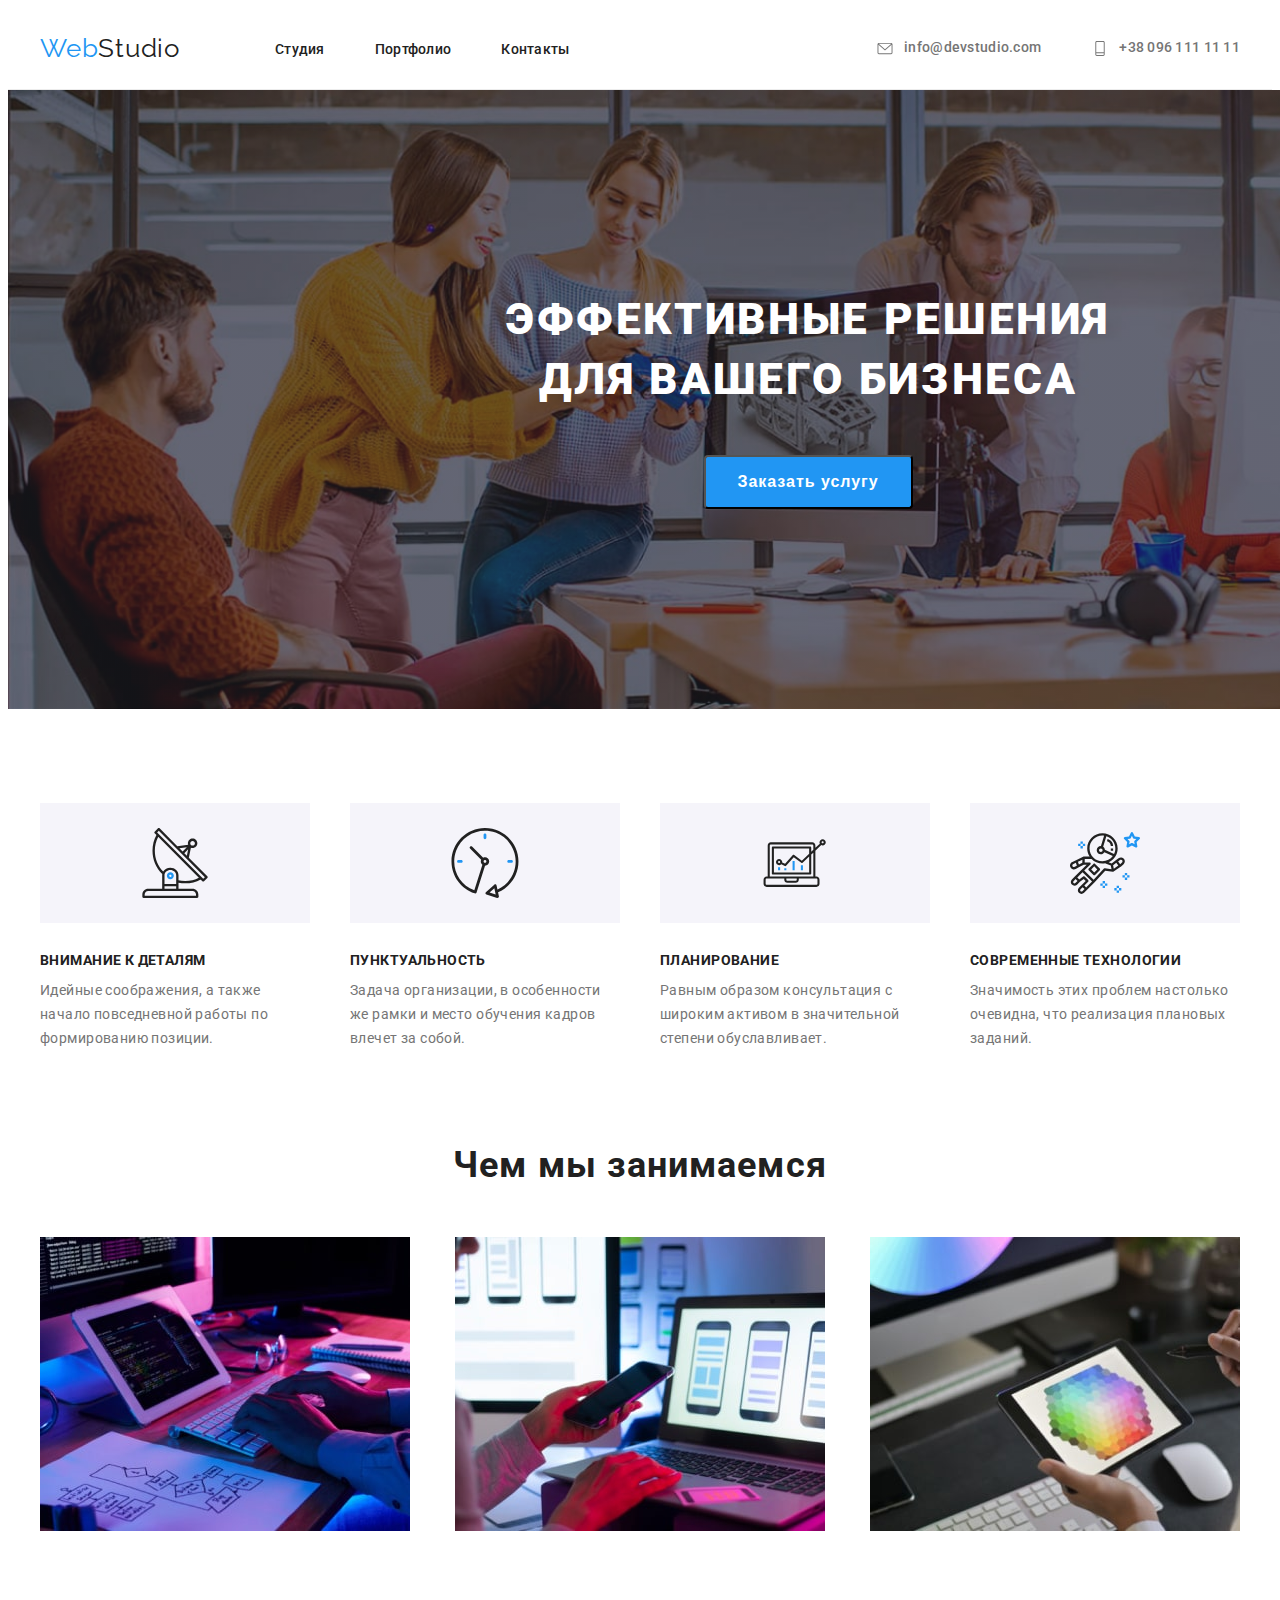
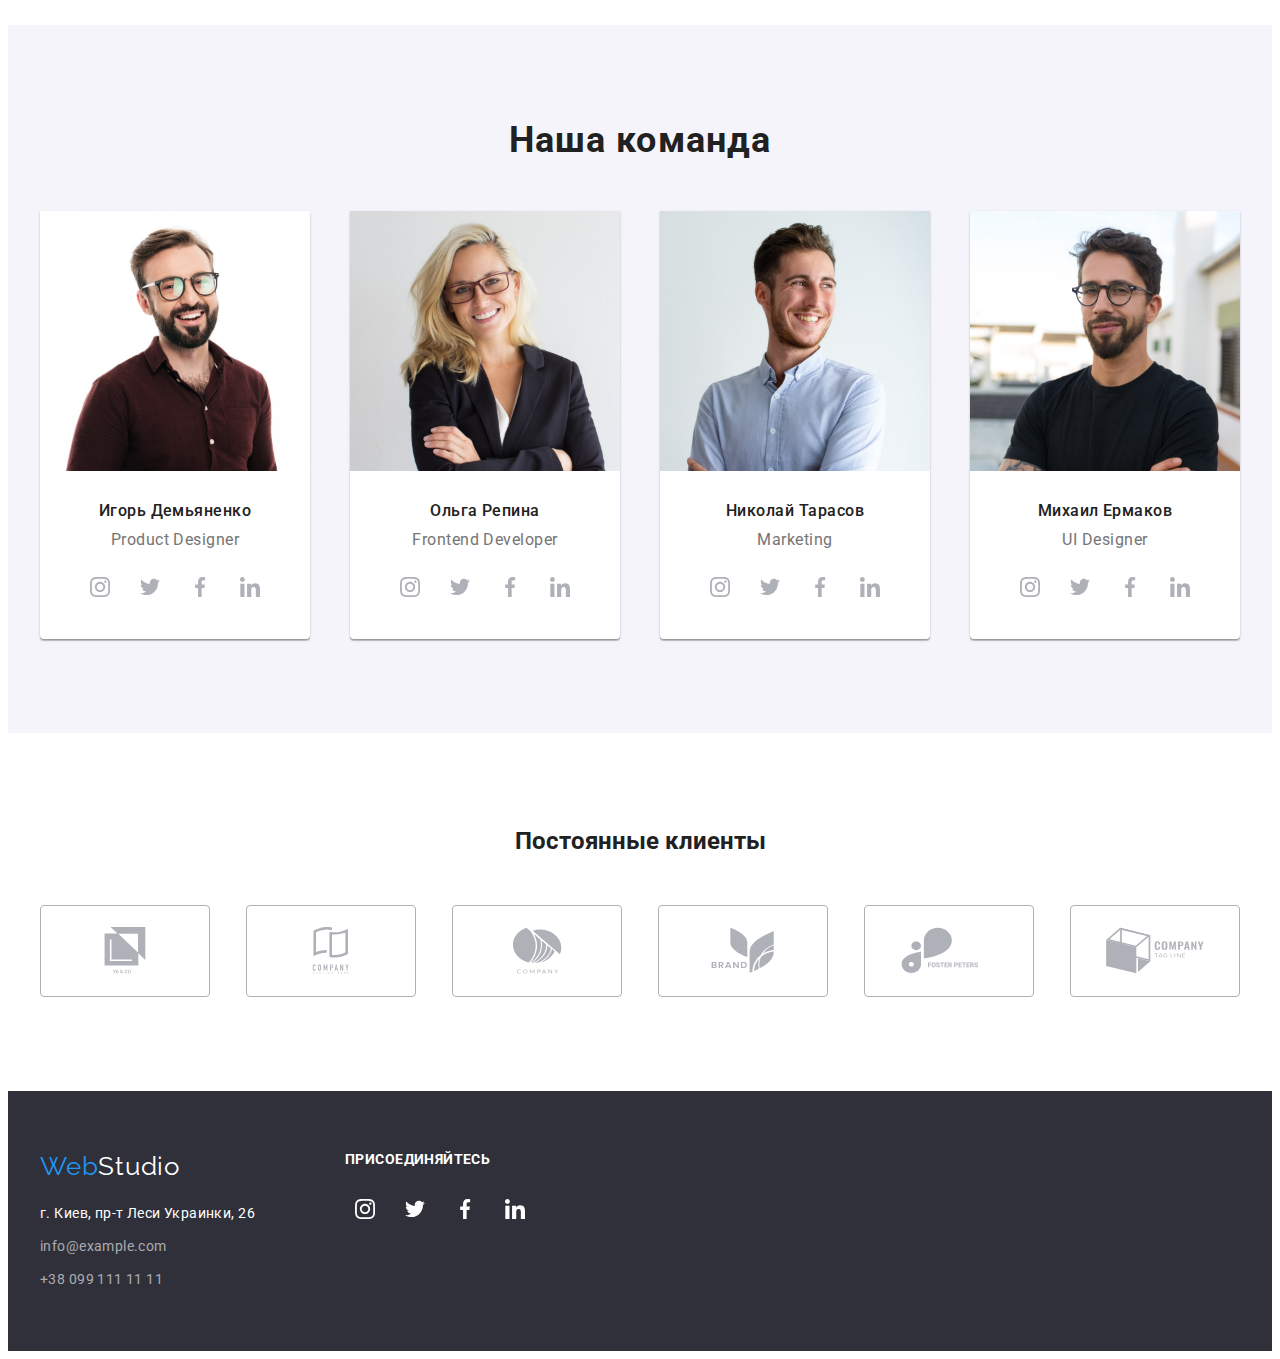
==== commit acba8b85: "основная работа выполнена" ====
--- a/index.html
+++ b/index.html
@@ -44,17 +44,27 @@
                     </ul>
                 </nav>
                 <ul class="header-contacts list">
-                    <li>
+                    <li class="contact-list">
                         <a
                             class="header-mail link"
-                            href="mailto:info@devstudio.com"
-                            >info@devstudio.com</a
-                        >
+                            href="mailto:info@devstudio.com">
+                            <svg class="header-icon">
+                                <use
+                                    href="./images/sprite.svg#icon-mailto"
+                                ></use>
+                            </svg>
+                            <div class="link-text">info@devstudio.com</div> 
+                        </a>
                     </li>
-                    <li>
-                        <a class="header-phone link" href="tel:+380961111111"
-                            >+38 096 111 11 11</a
-                        >
+                    <li class="contact-list">
+                        <a class="header-phone link" href="tel:+380961111111">
+                            <svg class="header-icon">
+                                <use
+                                    href="./images/sprite.svg#icon-phone"
+                                ></use>
+                            </svg>
+                            <div class="link-text">+38 096 111 11 11</div>
+                        </a>
                     </li>
                 </ul>
             </div>
@@ -69,7 +79,6 @@
                     <button class="hero-button">Заказать услугу</button>
                 </section>
             </div>
-
             <!-- advantage-->
             <section class="advantage section">
                 <div class="container">
@@ -195,29 +204,29 @@
                                 </li>
                                 <li class="team-zone-icon">
                                     <a href="" class="team-link link">
-                                    <svg class="team-icon">
-                                        <use
-                                            href="./images/sprite.svg#icon-twitter"
-                                        ></use>
-                                    </svg>
-                                    </a>
-                                </li>
-                                <li class="team-zone-icon">
-                                    <a href="" class="team-link link">
-                                    <svg class="team-icon">
-                                        <use
-                                            href="./images/sprite.svg#icon-facebook"
-                                        ></use>
-                                    </svg>
-                                    <!-- </a> -->
-                                </li>
-                                <li class="team-zone-icon">
-                                    <a href="" class="team-link link">
-                                    <svg class="team-icon">
-                                        <use
-                                            href="./images/sprite.svg#icon-linkedin"
-                                        ></use>
-                                    </svg>
+                                        <svg class="team-icon">
+                                            <use
+                                                href="./images/sprite.svg#icon-twitter"
+                                            ></use>
+                                        </svg>
+                                    </a>
+                                </li>
+                                <li class="team-zone-icon">
+                                    <a href="" class="team-link link">
+                                        <svg class="team-icon">
+                                            <use
+                                                href="./images/sprite.svg#icon-facebook"
+                                            ></use>
+                                        </svg>
+                                    </a>
+                                </li>
+                                <li class="team-zone-icon">
+                                    <a href="" class="team-link link">
+                                        <svg class="team-icon">
+                                            <use
+                                                href="./images/sprite.svg#icon-linkedin"
+                                            ></use>
+                                        </svg>
                                     </a>
                                 </li>
                             </ul>
@@ -233,6 +242,44 @@
                             <p lang="en" class="team-position">
                                 Frontend Developer
                             </p>
+                            <ul class="team-icons list">
+                                <li class="team-zone-icon">
+                                    <a href="" class="team-link link">
+                                        <svg class="team-icon">
+                                            <use
+                                                href="./images/sprite.svg#icon-instagram"
+                                            ></use>
+                                        </svg>
+                                    </a>
+                                </li>
+                                <li class="team-zone-icon">
+                                    <a href="" class="team-link link">
+                                        <svg class="team-icon">
+                                            <use
+                                                href="./images/sprite.svg#icon-twitter"
+                                            ></use>
+                                        </svg>
+                                    </a>
+                                </li>
+                                <li class="team-zone-icon">
+                                    <a href="" class="team-link link">
+                                        <svg class="team-icon">
+                                            <use
+                                                href="./images/sprite.svg#icon-facebook"
+                                            ></use>
+                                        </svg>
+                                    </a>
+                                </li>
+                                <li class="team-zone-icon">
+                                    <a href="" class="team-link link">
+                                        <svg class="team-icon">
+                                            <use
+                                                href="./images/sprite.svg#icon-linkedin"
+                                            ></use>
+                                        </svg>
+                                    </a>
+                                </li>
+                            </ul>
                         </li>
                         <li class="team-item">
                             <img
@@ -243,6 +290,44 @@
                             />
                             <h3 class="team-name">Николай Тарасов</h3>
                             <p lang="en" class="team-position">Marketing</p>
+                            <ul class="team-icons list">
+                                <li class="team-zone-icon">
+                                    <a href="" class="team-link link">
+                                        <svg class="team-icon">
+                                            <use
+                                                href="./images/sprite.svg#icon-instagram"
+                                            ></use>
+                                        </svg>
+                                    </a>
+                                </li>
+                                <li class="team-zone-icon">
+                                    <a href="" class="team-link link">
+                                        <svg class="team-icon">
+                                            <use
+                                                href="./images/sprite.svg#icon-twitter"
+                                            ></use>
+                                        </svg>
+                                    </a>
+                                </li>
+                                <li class="team-zone-icon">
+                                    <a href="" class="team-link link">
+                                        <svg class="team-icon">
+                                            <use
+                                                href="./images/sprite.svg#icon-facebook"
+                                            ></use>
+                                        </svg>
+                                    </a>
+                                </li>
+                                <li class="team-zone-icon">
+                                    <a href="" class="team-link link">
+                                        <svg class="team-icon">
+                                            <use
+                                                href="./images/sprite.svg#icon-linkedin"
+                                            ></use>
+                                        </svg>
+                                    </a>
+                                </li>
+                            </ul>
                         </li>
                         <li class="team-item">
                             <img
@@ -253,6 +338,106 @@
                             />
                             <h3 class="team-name">Михаил Ермаков</h3>
                             <p lang="en" class="team-position">UI Designer</p>
+                            <ul class="team-icons list">
+                                <li class="team-zone-icon">
+                                    <a href="" class="team-link link">
+                                        <svg class="team-icon">
+                                            <use
+                                                href="./images/sprite.svg#icon-instagram"
+                                            ></use>
+                                        </svg>
+                                    </a>
+                                </li>
+                                <li class="team-zone-icon">
+                                    <a href="" class="team-link link">
+                                        <svg class="team-icon">
+                                            <use
+                                                href="./images/sprite.svg#icon-twitter"
+                                            ></use>
+                                        </svg>
+                                    </a>
+                                </li>
+                                <li class="team-zone-icon">
+                                    <a href="" class="team-link link">
+                                        <svg class="team-icon">
+                                            <use
+                                                href="./images/sprite.svg#icon-facebook"
+                                            ></use>
+                                        </svg>
+                                    </a>
+                                </li>
+                                <li class="team-zone-icon">
+                                    <a href="" class="team-link link">
+                                        <svg class="team-icon">
+                                            <use
+                                                href="./images/sprite.svg#icon-linkedin"
+                                            ></use>
+                                        </svg>
+                                    </a>
+                                </li>
+                            </ul>
+                        </li>
+                    </ul>
+                </div>
+            </section>
+            <!-- klient -->
+            <section class="klient section">
+                <div class="container">
+                    <h2 class="klient-title">Постоянные клиенты</h2>
+                    <ul class="klient-list list">
+                        <li class="klient-item">
+                            <a href="" class="klient-link link">
+                                <svg class="klient-logo">
+                                    <use
+                                        href="./images/sprite.svg#icon-ya-co"
+                                    ></use>
+                                </svg>
+                            </a>
+                        </li>
+                        <li class="klient-item">
+                            <a href="" class="klient-link link">
+                                <svg class="klient-logo">
+                                    <use
+                                        href="./images/sprite.svg#icon-company-tagline-here"
+                                    ></use>
+                                </svg>
+                            </a>
+                        </li>
+                        <li class="klient-item">
+                            <a href="" class="klient-link link">
+                                <svg class="klient-logo">
+                                    <use
+                                        href="./images/sprite.svg#icon-company"
+                                    ></use>
+                                </svg>
+                            </a>
+                        </li>
+                        <li class="klient-item">
+                            <a href="" class="klient-link link">
+                                <svg class="klient-logo">
+                                    <use
+                                        href="./images/sprite.svg#icon-brand"
+                                    ></use>
+                                </svg>
+                            </a>
+                        </li>
+                        <li class="klient-item">
+                            <a href="" class="klient-link link">
+                                <svg class="klient-logo">
+                                    <use
+                                        href="./images/sprite.svg#icon-foster-peters"
+                                    ></use>
+                                </svg>
+                            </a>
+                        </li>
+                        <li class="klient-item">
+                            <a href="" class="klient-link link">
+                                <svg class="klient-logo">
+                                    <use
+                                        href="./images/sprite.svg#icon-company-tagline"
+                                    ></use>
+                                </svg>
+                            </a>
                         </li>
                     </ul>
                 </div>
@@ -261,34 +446,80 @@
         <!--footer-->
         <footer class="footer">
             <div class="container footer-section">
-                <a href="./index.html" lang="en" class="logo link footer-logo"
-                    >Web<span class="logo-white">Studio</span></a
-                >
-                <address class="footer-data">
-                    <ul class="footer-list list">
-                        <li class="footer-item">
-                            <a
-                                href="https://goo.gl/maps/pQ1iqYw23tvZCVZEA"
-                                class="link footer-address"
-                                >г. Киев, пр-т Леси Украинки, 26</a
-                            >
-                        </li>
-                        <li class="footer-item">
-                            <a
-                                href="mailto:info@example.com"
-                                class="footer-mail link"
-                                >info@example.com</a
-                            >
-                        </li>
-                        <li class="footer-item">
-                            <a
-                                href="tel:+380991111111"
-                                class="footer-phone link"
-                                >+38 099 111 11 11</a
-                            >
+                <div>
+                    <a
+                        href="./index.html"
+                        lang="en"
+                        class="logo link footer-logo"
+                        >Web<span class="logo-white">Studio</span></a
+                    >
+                    <address class="footer-data">
+                        <ul class="footer-list list">
+                            <li class="footer-item">
+                                <a
+                                    href="https://goo.gl/maps/pQ1iqYw23tvZCVZEA"
+                                    class="link footer-address"
+                                    >г. Киев, пр-т Леси Украинки, 26</a
+                                >
+                            </li>
+                            <li class="footer-item">
+                                <a
+                                    href="mailto:info@example.com"
+                                    class="footer-mail link"
+                                    >info@example.com</a
+                                >
+                            </li>
+                            <li class="footer-item">
+                                <a
+                                    href="tel:+380991111111"
+                                    class="footer-phone link"
+                                    >+38 099 111 11 11</a
+                                >
+                            </li>
+                        </ul>
+                    </address>
+                </div>
+                <div class="social">
+                    <p class="social-title">Присоединяйтесь</p>
+                    <ul class="team-icons list">
+                        <li class="team-zone-icon">
+                            <a href="" class="team-link link">
+                                <svg class="team-icon">
+                                    <use
+                                        href="./images/sprite.svg#icon-instagram"
+                                    ></use>
+                                </svg>
+                            </a>
+                        </li>
+                        <li class="team-zone-icon">
+                            <a href="" class="team-link link">
+                                <svg class="team-icon">
+                                    <use
+                                        href="./images/sprite.svg#icon-twitter"
+                                    ></use>
+                                </svg>
+                            </a>
+                        </li>
+                        <li class="team-zone-icon">
+                            <a href="" class="team-link link">
+                                <svg class="team-icon">
+                                    <use
+                                        href="./images/sprite.svg#icon-facebook"
+                                    ></use>
+                                </svg>
+                            </a>
+                        </li>
+                        <li class="team-zone-icon">
+                            <a href="" class="team-link link">
+                                <svg class="team-icon">
+                                    <use
+                                        href="./images/sprite.svg#icon-linkedin"
+                                    ></use>
+                                </svg>
+                            </a>
                         </li>
                     </ul>
-                </address>
+                </div>
             </div>
         </footer>
     </body>
--- a/css/style.css
+++ b/css/style.css
@@ -1,32 +1,32 @@
 :root {
-  --primary-text-color: #212121;
-  --secondary-text-color: #757575;
-  --accent-text-color: #2196f3;
+    --primary-text-color: #212121;
+    --secondary-text-color: #757575;
+    --accent-text-color: #2196f3;
 }
 
 address {
-  all: initial;
+    all: initial;
 }
 
 body {
-  color: var(--primary-text-color);
-  font-family: Roboto, sans-serif;
+    color: var(--primary-text-color);
+    font-family: Roboto, sans-serif;
 }
 
 .container {
-  margin-left: auto;
-  margin-right: auto;
-  width: 1200px;
-  padding-left: 15px;
-  padding-right: 15px;
+    margin-left: auto;
+    margin-right: auto;
+    width: 1200px;
+    padding-left: 15px;
+    padding-right: 15px;
 }
 
 .list {
-  list-style: none;
+    list-style: none;
 }
 
 .link {
-  text-decoration: none;
+    text-decoration: none;
 }
 
 h1,
@@ -36,377 +36,452 @@
 h5,
 h6,
 p {
-  margin-top: 0;
-  margin-bottom: 0;
+    margin-top: 0;
+    margin-bottom: 0;
 }
 
 ul {
-  margin-top: 0;
-  margin-bottom: 0;
-  padding-left: 0;
+    margin-top: 0;
+    margin-bottom: 0;
+    padding-left: 0;
 }
 
 .section {
-  padding-top: 94px;
-  padding-bottom: 94px;
+    padding-top: 94px;
+    padding-bottom: 94px;
 }
 
 .section.no-padding {
-  padding-top: 0;
-  padding-bottom: 0;
+    padding-top: 0;
+    padding-bottom: 0;
 }
 
 .visually-hidden {
-  position: absolute;
-  width: 1px;
-  height: 1px;
-  margin: -1px;
-  padding: 0;
-  overflow: hidden;
-  border: 0;
-  clip: rect(0 0 0 0);
+    position: absolute;
+    width: 1px;
+    height: 1px;
+    margin: -1px;
+    padding: 0;
+    overflow: hidden;
+    border: 0;
+    clip: rect(0 0 0 0);
 }
 
 img {
-  display: block;
-  max-width: 100%;
+    display: block;
+    max-width: 100%;
 }
 
 /*---------------------header-----------------------*/
 .header {
-  border-bottom-width: 1px;
-  border-bottom-style: solid;
-  border-block-color: #ececec;
+    border-bottom-width: 1px;
+    border-bottom-style: solid;
+    border-block-color: #ececec;
 }
 
 .header-container {
-  display: flex;
-  align-items: center;
-  padding-top: 25px;
-  padding-bottom: 25px;
+    display: flex;
+    align-items: center;
+    padding-top: 25px;
+    padding-bottom: 25px;
 }
 
 .header-nav {
-  display: flex;
-  align-items: center;
+    display: flex;
+    align-items: center;
 }
 
 .logo {
-  color: var(--accent-text-color);
-  font-family: Raleway, sans-serif;
-  font-size: 26px;
-  line-height: 1.19;
-  letter-spacing: 0.03em;
-  margin-right: 95px;
+    color: var(--accent-text-color);
+    font-family: Raleway, sans-serif;
+    font-size: 26px;
+    line-height: 1.19;
+    letter-spacing: 0.03em;
+    margin-right: 95px;
 }
 
 .logo-black {
-  color: var(--primary-text-color);
+    color: var(--primary-text-color);
 }
 
 .logo-white {
-  color: #ffffff;
+    color: #ffffff;
 }
 
 .header-list {
-  display: flex;
+    display: flex;
 }
 
 .header-contacts {
-  margin-left: auto;
-  margin-right: 10;
-  display: flex;
-  align-items: center;
+    margin-left: auto;
+    margin-right: 10;
+    display: flex;
+    align-items: center;
 }
 
 .header-link {
-  color: var(--primary-text-color);
-  font-weight: 500;
-  font-size: 14px;
-  line-height: 1.14;
-  letter-spacing: 0.02em;
+    color: var(--primary-text-color);
+    font-weight: 500;
+    font-size: 14px;
+    line-height: 1.14;
+    letter-spacing: 0.02em;
 }
 
 .header-link:hover,
 .header-link:focus {
-  font-weight: 500;
-  font-size: 14px;
-  line-height: 1.14;
-  letter-spacing: 0.02em;
-  color: var(--accent-text-color);
+    font-weight: 500;
+    font-size: 14px;
+    line-height: 1.14;
+    letter-spacing: 0.02em;
+    color: var(--accent-text-color);
+}
+
+.header-mail{
+    display: flex;
+    align-items: flex-end;
+}
+
+.header-phone{
+    display: flex;
+    align-items: flex-end;
 }
 
 .header-mail,
 .header-phone {
-  font-weight: 500;
-  font-size: 14px;
-  line-height: 1.14;
-  letter-spacing: 0.02em;
-  color: var(--secondary-text-color);
-  margin-left: 50px;
-  white-space: nowrap;
-}
+    font-weight: 500;
+    font-size: 14px;
+    line-height: 1.14;
+    letter-spacing: 0.02em;
+    color: var(--secondary-text-color);
+    margin-left: 50px;
+    white-space: nowrap;
+}
+
+/* .header-mail::before {
+  display: inline-block;
+  width: 20px;
+  height: 20px;
+  background-color: violet;
+  content: "";
+  background-image: url(./images/sprite.svg#icon-brand);
+  background-image: url('sprite.svg#icon-brand');
+  background-image: url('vector.svg#fragment'); 
+
+}
+
+ .header-contacts::before{
+    width: 100px;
+    height: 100px;
+    background-color: violet;
+    content: "";
+    background-image: url("../images/sprite.svg#icon-phone");
+    background-size: contain;
+
+} */
 
 .header-mail:hover,
 .header-phone:hover,
 .header-mail:focus,
-.header-phone:focus {
-  font-weight: 500;
-  font-size: 14px;
-  line-height: 1.14;
-  letter-spacing: 0.02em;
-  color: var(--accent-text-color);
+.header-phone:focus,
+.header-mail:hover {
+    font-weight: 500;
+    font-size: 14px;
+    line-height: 1.14;
+    letter-spacing: 0.02em;
+    color: var(--accent-text-color);
+}
+
+.header-icon {
+    /* display: inline-block; */
+    fill: currentColor;
+    width: 18px;
+    height: 15px;
+    margin-right: 10px;
+}
+
+.header-icon use{
 }
 
 .header-item:not(:last-child) {
-  margin-right: 50px;
+    margin-right: 50px;
 }
 
 /*-------------------section gero-----------------*/
 
 .hero {
-  width: 1600px;
-  margin-left: auto;
-  margin-right: auto;
-  text-align: center;
-  padding: 200px 0px;
-  background-image: linear-gradient(
-      rgba(47, 48, 58, 0.4),
-      rgba(47, 48, 58, 0.4)
-    ),
-    url(../images/hero/hero-1.jpg);
-  background-repeat: no-repeat;
-  background-position: center;
-  background-size: cover;
+    width: 1600px;
+    margin-left: auto;
+    margin-right: auto;
+    text-align: center;
+    padding: 200px 0px;
+    background-image: linear-gradient(
+            rgba(47, 48, 58, 0.4),
+            rgba(47, 48, 58, 0.4)
+        ),
+        url(../images/hero/hero-1.jpg);
+    background-repeat: no-repeat;
+    background-position: center;
+    background-size: cover;
 }
 
 .hero-wall {
-  background: #c4c4c4;
+    background: #c4c4c4;
 }
 
 .hero-title {
-  font-weight: 900;
-  font-size: 44px;
-  line-height: 1.36;
-  letter-spacing: 0.06em;
-  text-transform: uppercase;
-  color: #ffffff;
-  margin-bottom: 45px;
+    font-weight: 900;
+    font-size: 44px;
+    line-height: 1.36;
+    letter-spacing: 0.06em;
+    text-transform: uppercase;
+    color: #ffffff;
+    margin-bottom: 45px;
 }
 
 .hero-button {
-  font-weight: bold;
-  font-size: 16px;
-  line-height: 1.88;
-  letter-spacing: 0.06em;
-  color: #ffffff;
-  background-color: var(--accent-text-color);
-  padding: 10px 32px;
-  border-radius: 4px;
-  min-width: 200px;
+    font-weight: bold;
+    font-size: 16px;
+    line-height: 1.88;
+    letter-spacing: 0.06em;
+    color: #ffffff;
+    background-color: var(--accent-text-color);
+    padding: 10px 32px;
+    border-radius: 4px;
+    min-width: 200px;
 }
 
 .hero-button:focus,
 .hero-button:hover {
-  color: var(--accent-text-color);
-  background-color: #ffffff;
+    color: var(--accent-text-color);
+    background-color: #ffffff;
 }
 
 /*-------------------advantage-----------------*/
 
 .advantage-pictures {
-  display: block;
-  width: 70px;
-  height: 70px;
+    display: block;
+    width: 70px;
+    height: 70px;
 }
 
 .advantage-picture-zone {
-  width: 270px;
-  height: 120px;
-  display: flex;
-  background: #f5f4fa;
-  align-items: center;
-  justify-content: center;
-  margin-bottom: 30px;
+    width: 270px;
+    height: 120px;
+    display: flex;
+    background: #f5f4fa;
+    align-items: center;
+    justify-content: center;
+    margin-bottom: 30px;
 }
 
 .advantage-title {
-  line-height: 42px;
-  letter-spacing: 0.03em;
+    line-height: 42px;
+    letter-spacing: 0.03em;
 }
 
 .advantage-topic {
-  font-weight: bold;
-  font-size: 14px;
-  line-height: 1.14;
-  letter-spacing: 0.03em;
-  text-transform: uppercase;
-  color: var(--primary-text-color);
-  margin-bottom: 10px;
+    font-weight: bold;
+    font-size: 14px;
+    line-height: 1.14;
+    letter-spacing: 0.03em;
+    text-transform: uppercase;
+    color: var(--primary-text-color);
+    margin-bottom: 10px;
 }
 
 .advantage-paragrph {
-  font-weight: normal;
-  font-size: 14px;
-  line-height: 1.71;
-  letter-spacing: 0.03em;
-  color: var(--secondary-text-color);
+    font-weight: normal;
+    font-size: 14px;
+    line-height: 1.71;
+    letter-spacing: 0.03em;
+    color: var(--secondary-text-color);
 }
 
 .advantage-list {
-  display: flex;
-  justify-content: space-between;
+    display: flex;
+    justify-content: space-between;
 }
 
 .advantage-item {
-  width: 270px;
-  display: block;
+    width: 270px;
+    display: block;
 }
 
 /*-------------------do-----------------*/
 
 .do {
-  padding-top: 0;
+    padding-top: 0;
 }
 
 .do-title {
-  font-weight: bold;
-  font-size: 36px;
-  line-height: 1.17;
-  text-align: center;
-  letter-spacing: 0.03em;
-  color: var(--primary-text-color);
-  margin-bottom: 50px;
+    font-weight: bold;
+    font-size: 36px;
+    line-height: 1.17;
+    text-align: center;
+    letter-spacing: 0.03em;
+    color: var(--primary-text-color);
+    margin-bottom: 50px;
 }
 
 .do-list {
-  font-size: 0px;
-  display: flex;
+    display: flex;
+    justify-content: space-between;
 }
 
 /*-------------------team-----------------*/
 
 .team {
-  background: #f5f4fa;
+    background: #f5f4fa;
 }
 
 .team-item {
-  background-color: #ffffff;
-  box-shadow: #000000;
-  width: 270px;
-  border-radius: 0px 0px 4px 4px;
-  box-shadow: 0px 1px 3px rgba(0, 0, 0, 0.12), 0px 1px 1px rgba(0, 0, 0, 0.14),
-    0px 2px 1px rgba(0, 0, 0, 0.2);
+    background-color: #ffffff;
+    box-shadow: #000000;
+    width: 270px;
+    border-radius: 0px 0px 4px 4px;
+    box-shadow: 0px 1px 3px rgba(0, 0, 0, 0.12), 0px 1px 1px rgba(0, 0, 0, 0.14),
+        0px 2px 1px rgba(0, 0, 0, 0.2);
 }
 
 .team-title {
-  font-weight: bold;
-  font-size: 36px;
-  line-height: 1.17;
-  text-align: center;
-  letter-spacing: 0.03em;
-  color: var(--primary-text-color);
-  margin-bottom: 50px;
+    font-weight: bold;
+    font-size: 36px;
+    line-height: 1.17;
+    text-align: center;
+    letter-spacing: 0.03em;
+    color: var(--primary-text-color);
+    margin-bottom: 50px;
 }
 
 .team-name {
-  font-weight: 500;
-  font-size: 16px;
-  line-height: 1.19;
-  text-align: center;
-  letter-spacing: 0.03em;
-  color: var(--primary-text-color);
-  margin-bottom: 10px;
+    font-weight: 500;
+    font-size: 16px;
+    line-height: 1.19;
+    text-align: center;
+    letter-spacing: 0.03em;
+    color: var(--primary-text-color);
+    margin-bottom: 10px;
 }
 
 .team-position {
-  font-weight: normal;
-  font-size: 16px;
-  line-height: 1.19;
-  text-align: center;
-  letter-spacing: 0.03em;
-  color: var(--secondary-text-color);
-  margin-bottom: 16px;
+    font-weight: normal;
+    font-size: 16px;
+    line-height: 1.19;
+    text-align: center;
+    letter-spacing: 0.03em;
+    color: var(--secondary-text-color);
+    margin-bottom: 16px;
 }
 
 .team-img {
-  margin-bottom: 30px;
+    margin-bottom: 30px;
 }
 
 .team-list {
-  display: flex;
-  justify-content: space-between;
-}
-
-
-.team-icons{
+    display: flex;
+    justify-content: space-between;
+}
+
+.team-icons {
     display: flex;
     justify-content: center;
     align-items: center;
     margin-bottom: 30px;
     height: 44px;
-   }
-
-.team-zone-icon{
+}
+
+.team-zone-icon {
     width: 40px;
     height: 40px;
-    
-
-}
-
-.team-link{
+}
+
+.team-link {
     width: 100%;
     height: 100%;
     display: flex;
     justify-content: center;
     align-items: center;
     border-radius: 50px;
-    background-color: tomato;
-
-}
-
-.team-link:not(:last-child){
+    /* background-color: tomato; */
+}
+
+.team-zone-icon:not(:last-child) {
     margin-right: 10px;
 }
 
-.team-icon{
-    fill: #AFB1B8;
+.team-icon {
+    fill: #afb1b8;
     width: 20px;
     height: 20px;
 }
 
-.team-link:hover, 
+.team-link:hover,
 .team-link:focus,
-.team-link:hover .team-icon, 
-.team-link:focus .team-icon{
+.team-link:hover .team-icon,
+.team-link:focus .team-icon {
     fill: #ffffff;
     background-color: var(--accent-text-color);
 }
 
-
+/*-------------------klient-----------------*/
+
+.klient-title {
+    text-align: center;
+    margin-bottom: 50px;
+}
+
+.klient-list {
+    display: flex;
+    justify-content: space-between;
+}
+
+.klient-link {
+    display: block;
+    width: 170px;
+    height: 92px;
+    border: 1px solid #afb1b8;
+    box-sizing: border-box;
+    border-radius: 4px;
+    display: flex;
+    justify-content: center;
+    align-items: center;
+}
+
+.klient-link:hover,
+.klient-link:focus,
+.klient-link:hover use,
+.klient-link:focus use {
+    border: 1px solid #2196f3;
+    fill: #2196f3;
+}
+
+.klient-logo {
+    height: 46.7px;
+    fill: #afb1b8;
+}
 
 /*-------------------footer-----------------*/
 
 .footer {
-  background-color: #2f303a;
-  display: flex;
-  align-items: center;
-  padding: 60px 0px;
+    background-color: #2f303a;
+    display: flex;
+    align-items: center;
+    padding: 60px 0px;
 }
 
 .footer-mail,
 .footer-phone,
 .footer-address {
-  font-family: Roboto, sans-serif;
-  font-weight: normal;
-  font-size: 14px;
-  line-height: 1.71;
-  letter-spacing: 0.03em;
-  color: rgba(255, 255, 255, 0.6);
+    font-family: Roboto, sans-serif;
+    font-weight: normal;
+    font-size: 14px;
+    line-height: 1.71;
+    letter-spacing: 0.03em;
+    color: rgba(255, 255, 255, 0.6);
 }
 
 .footer-address {
-  color: #ffffff;
+    color: #ffffff;
 }
 
 .footer-mail:hover,
@@ -415,23 +490,42 @@
 .footer-mail:focus,
 .footer-phone:focus,
 .footer-address:focus {
-  font-weight: normal;
-  font-size: 14px;
-  line-height: 1.71;
-  letter-spacing: 0.03em;
-  color: var(--accent-text-color);
+    font-weight: normal;
+    font-size: 14px;
+    line-height: 1.71;
+    letter-spacing: 0.03em;
+    color: var(--accent-text-color);
 }
 
 .footer-logo {
-  margin-bottom: 20px;
-  display: block;
+    margin-bottom: 20px;
+    display: block;
 }
 
 .footer-item:not(:last-child) {
-  margin-bottom: 9px;
+    margin-bottom: 9px;
 }
 
 .footer-section {
+    display: flex;
+}
+
+.social {
+    margin-left: 70px;
+}
+
+.social-title {
+    font-weight: bold;
+    font-size: 14px;
+    line-height: 16px;
+    letter-spacing: 0.03em;
+    text-transform: uppercase;
+    color: #ffffff;
+    margin-bottom: 20px;
+}
+
+.social .team-icon {
+    fill: #ffffff;
 }
 
 /*=+=+=+=+=+=+=+=+=+= portfolio =+=+=+=+=+=+=+=+=*/
@@ -439,90 +533,90 @@
 /*-------------------works-----------------*/
 
 .works-title {
-  font-weight: normal;
-  line-height: 1.71;
-  letter-spacing: 0.03em;
+    font-weight: normal;
+    line-height: 1.71;
+    letter-spacing: 0.03em;
 }
 
 .work-button {
-  font-family: Roboto;
-  font-style: normal;
-  font-weight: 500;
-  font-size: 16px;
-  line-height: 1.63;
-  text-align: center;
-  letter-spacing: 0.03em;
-  color: var(--primary-text-color);
-  padding: 6px 22px;
-  background: #f5f4fa;
-  border-radius: 4px;
-  border: 1px solid rgba(0, 0, 0, 0.02);
+    font-family: Roboto;
+    font-style: normal;
+    font-weight: 500;
+    font-size: 16px;
+    line-height: 1.63;
+    text-align: center;
+    letter-spacing: 0.03em;
+    color: var(--primary-text-color);
+    padding: 6px 22px;
+    background: #f5f4fa;
+    border-radius: 4px;
+    border: 1px solid rgba(0, 0, 0, 0.02);
 }
 
 .work-button:hover,
 .work-button:focus {
-  color: #ffffff;
-  background-color: var(--accent-text-color);
+    color: #ffffff;
+    background-color: var(--accent-text-color);
 }
 
 .works-filters {
-  display: flex;
-  justify-content: center;
-  margin-bottom: 50px;
+    display: flex;
+    justify-content: center;
+    margin-bottom: 50px;
 }
 
 .works-filter:not(:last-child) {
-  margin-right: 8px;
+    margin-right: 8px;
 }
 
 .works-project {
-  font-weight: bold;
-  font-size: 18px;
-  line-height: 2;
-  letter-spacing: 0.06em;
-  color: var(--primary-text-color);
-  margin-bottom: 4px;
+    font-weight: bold;
+    font-size: 18px;
+    line-height: 2;
+    letter-spacing: 0.06em;
+    color: var(--primary-text-color);
+    margin-bottom: 4px;
 }
 
 .works-discription {
-  font-weight: normal;
-  font-size: 16px;
-  line-height: 1.88;
-  letter-spacing: 0.03em;
-  color: var(--secondary-text-color);
+    font-weight: normal;
+    font-size: 16px;
+    line-height: 1.88;
+    letter-spacing: 0.03em;
+    color: var(--secondary-text-color);
 }
 
 .works-list {
-  display: flex;
-  flex-wrap: wrap;
+    display: flex;
+    flex-wrap: wrap;
 }
 
 .works-item {
-  width: calc((100% - 60px) / 3);
-  margin-right: 30px;
+    width: calc((100% - 60px) / 3);
+    margin-right: 30px;
 }
 
 .works-item:hover,
 .works-item:focus {
-  box-shadow: 0px 1px 1px rgba(0, 0, 0, 0.12), 0px 4px 4px rgba(0, 0, 0, 0.06),
-    1px 4px 6px rgba(0, 0, 0, 0.16);
+    box-shadow: 0px 1px 1px rgba(0, 0, 0, 0.12), 0px 4px 4px rgba(0, 0, 0, 0.06),
+        1px 4px 6px rgba(0, 0, 0, 0.16);
 }
 
 .works-item:nth-child(3n) {
-  margin-right: 0;
+    margin-right: 0;
 }
 
 .works-item:not(:nth-last-child(-n + 3)) {
-  margin-bottom: 30px;
+    margin-bottom: 30px;
 }
 
 .work-signature {
-  padding-top: 20px;
-  padding-bottom: 20px;
-  padding-left: 24px;
-  padding-right: auto;
-  border: 1px solid #eeeeee;
-  border-top: none;
+    padding-top: 20px;
+    padding-bottom: 20px;
+    padding-left: 24px;
+    padding-right: auto;
+    border: 1px solid #eeeeee;
+    border-top: none;
 }
 
 border-bottom-width: 1px;
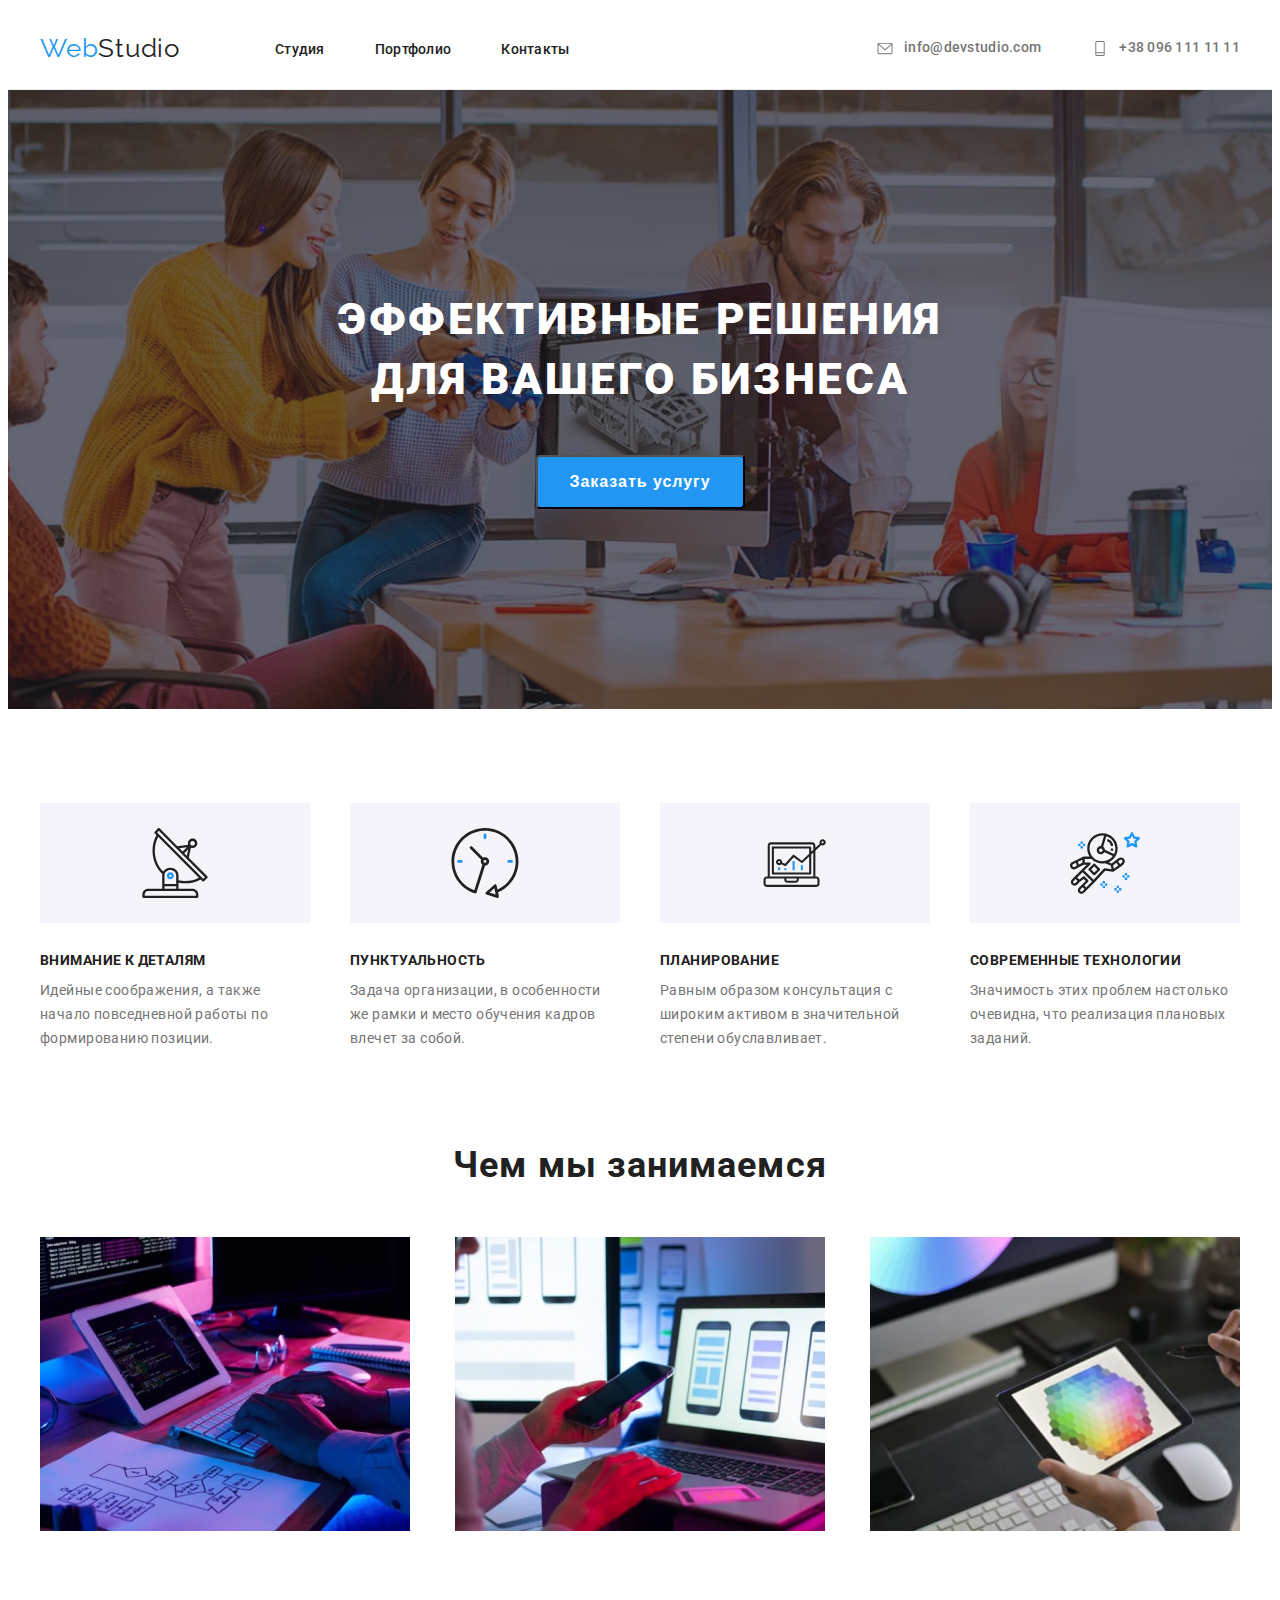
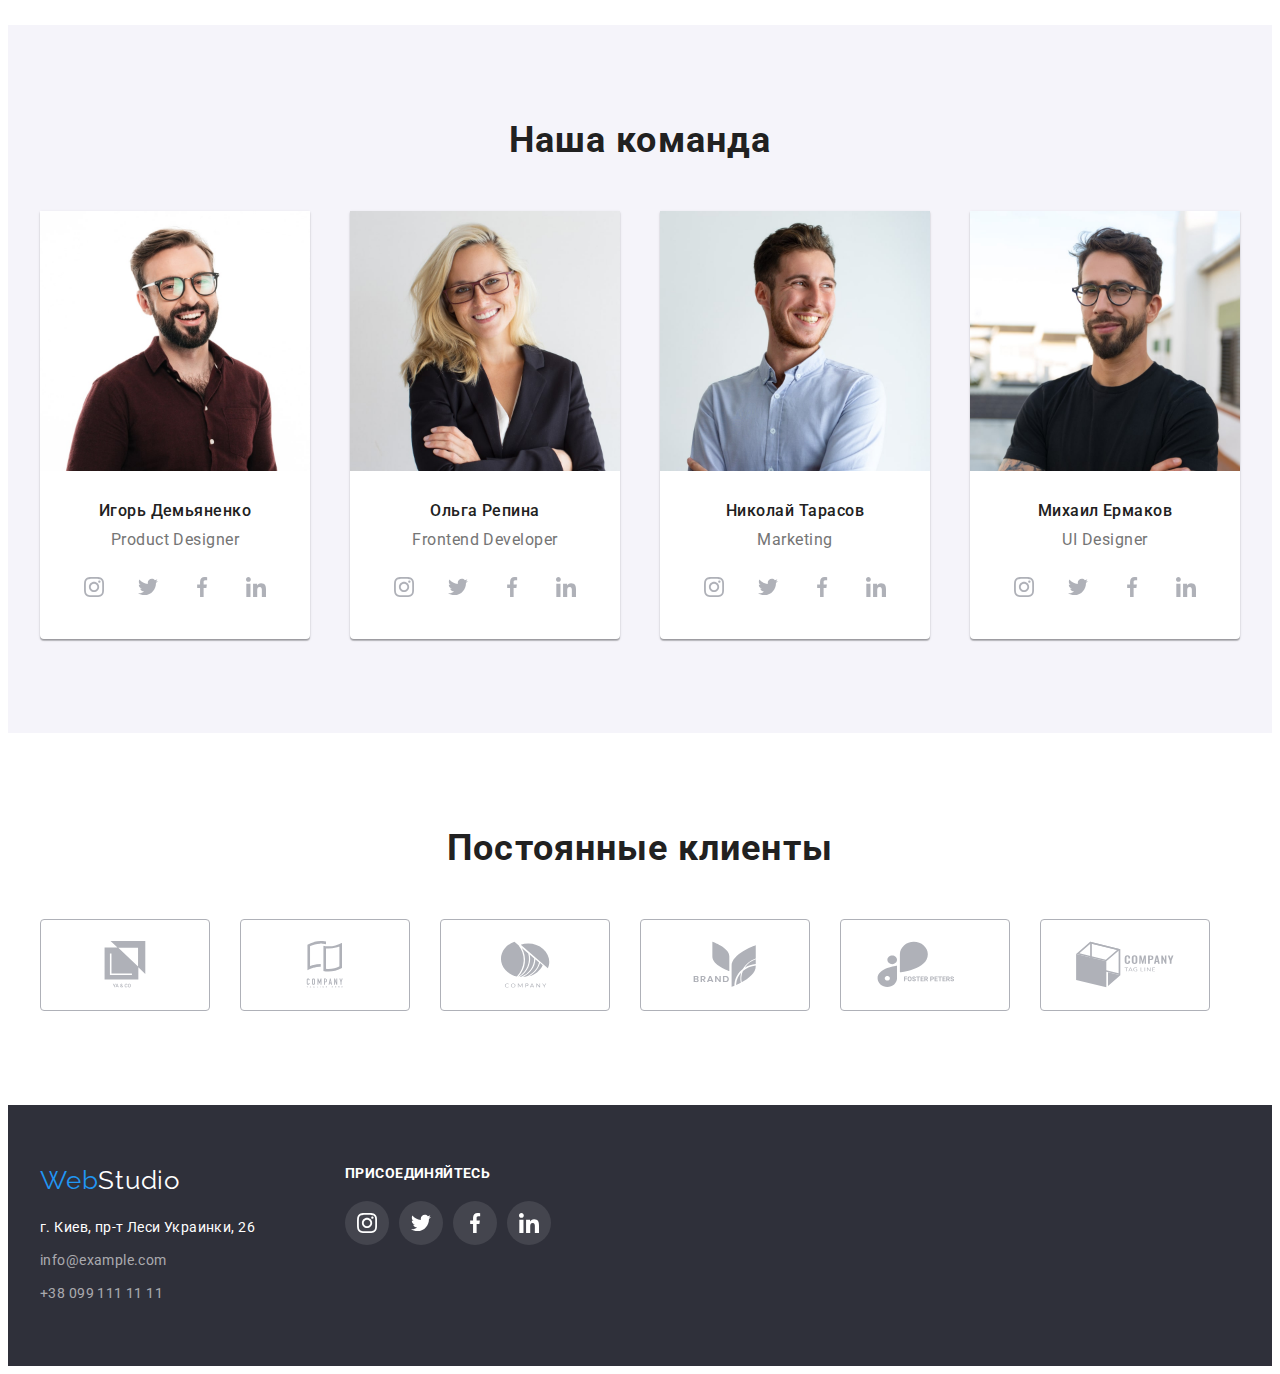
==== commit a1a2add5: "внесены правки" ====
--- a/index.html
+++ b/index.html
@@ -31,7 +31,7 @@
                     >
                     <ul class="header-list list">
                         <li class="header-item">
-                            <a class="header-link link" href="">Студия</a>
+                            <a class="header-link link" href="./index.html">Студия</a>
                         </li>
                         <li class="header-item">
                             <a class="header-link link" href="./portfolio.html"
@@ -47,13 +47,14 @@
                     <li class="contact-list">
                         <a
                             class="header-mail link"
-                            href="mailto:info@devstudio.com">
+                            href="mailto:info@devstudio.com"
+                        >
                             <svg class="header-icon">
                                 <use
                                     href="./images/sprite.svg#icon-mailto"
                                 ></use>
                             </svg>
-                            <div class="link-text">info@devstudio.com</div> 
+                            <div class="link-text">info@devstudio.com</div>
                         </a>
                     </li>
                     <li class="contact-list">
@@ -483,7 +484,7 @@
                     <p class="social-title">Присоединяйтесь</p>
                     <ul class="team-icons list">
                         <li class="team-zone-icon">
-                            <a href="" class="team-link link">
+                            <a href="" class="team-link social-link link">
                                 <svg class="team-icon">
                                     <use
                                         href="./images/sprite.svg#icon-instagram"
--- a/css/style.css
+++ b/css/style.css
@@ -136,12 +136,12 @@
     color: var(--accent-text-color);
 }
 
-.header-mail{
+.header-mail {
     display: flex;
     align-items: flex-end;
 }
 
-.header-phone{
+.header-phone {
     display: flex;
     align-items: flex-end;
 }
@@ -199,7 +199,7 @@
     margin-right: 10px;
 }
 
-.header-icon use{
+.header-icon use {
 }
 
 .header-item:not(:last-child) {
@@ -209,7 +209,7 @@
 /*-------------------section gero-----------------*/
 
 .hero {
-    width: 1600px;
+    max-width: 1600px;
     margin-left: auto;
     margin-right: auto;
     text-align: center;
@@ -391,8 +391,8 @@
 }
 
 .team-zone-icon {
-    width: 40px;
-    height: 40px;
+    width: 44px;
+    height: 44px;
 }
 
 .team-link {
@@ -426,18 +426,30 @@
 /*-------------------klient-----------------*/
 
 .klient-title {
+    font-weight: bold;
+    font-size: 36px;
+    line-height: 1.17;
+    letter-spacing: 0.03em;
     text-align: center;
     margin-bottom: 50px;
 }
 
 .klient-list {
     display: flex;
-    justify-content: space-between;
-}
+    max-width: 1200; 
+}
+
+.klient-item{
+    flex-basis: 170px;
+}
+
+.klient-item:not(:last-child){
+    margin-right: 30px;
+}
+
 
 .klient-link {
     display: block;
-    width: 170px;
     height: 92px;
     border: 1px solid #afb1b8;
     box-sizing: border-box;
@@ -456,6 +468,7 @@
 }
 
 .klient-logo {
+    max-width: 100%;
     height: 46.7px;
     fill: #afb1b8;
 }
@@ -528,6 +541,10 @@
     fill: #ffffff;
 }
 
+.team-link {
+    background: rgba(255, 255, 255, 0.1);
+}
+
 /*=+=+=+=+=+=+=+=+=+= portfolio =+=+=+=+=+=+=+=+=*/
 
 /*-------------------works-----------------*/
@@ -557,6 +574,8 @@
 .work-button:focus {
     color: #ffffff;
     background-color: var(--accent-text-color);
+    box-shadow: 0px 3px 1px rgba(0, 0, 0, 0.1), 0px 1px 2px rgba(0, 0, 0, 0.08), 0px 2px 2px rgba(0, 0, 0, 0.12);
+    border-radius: 4px;
 }
 
 .works-filters {
